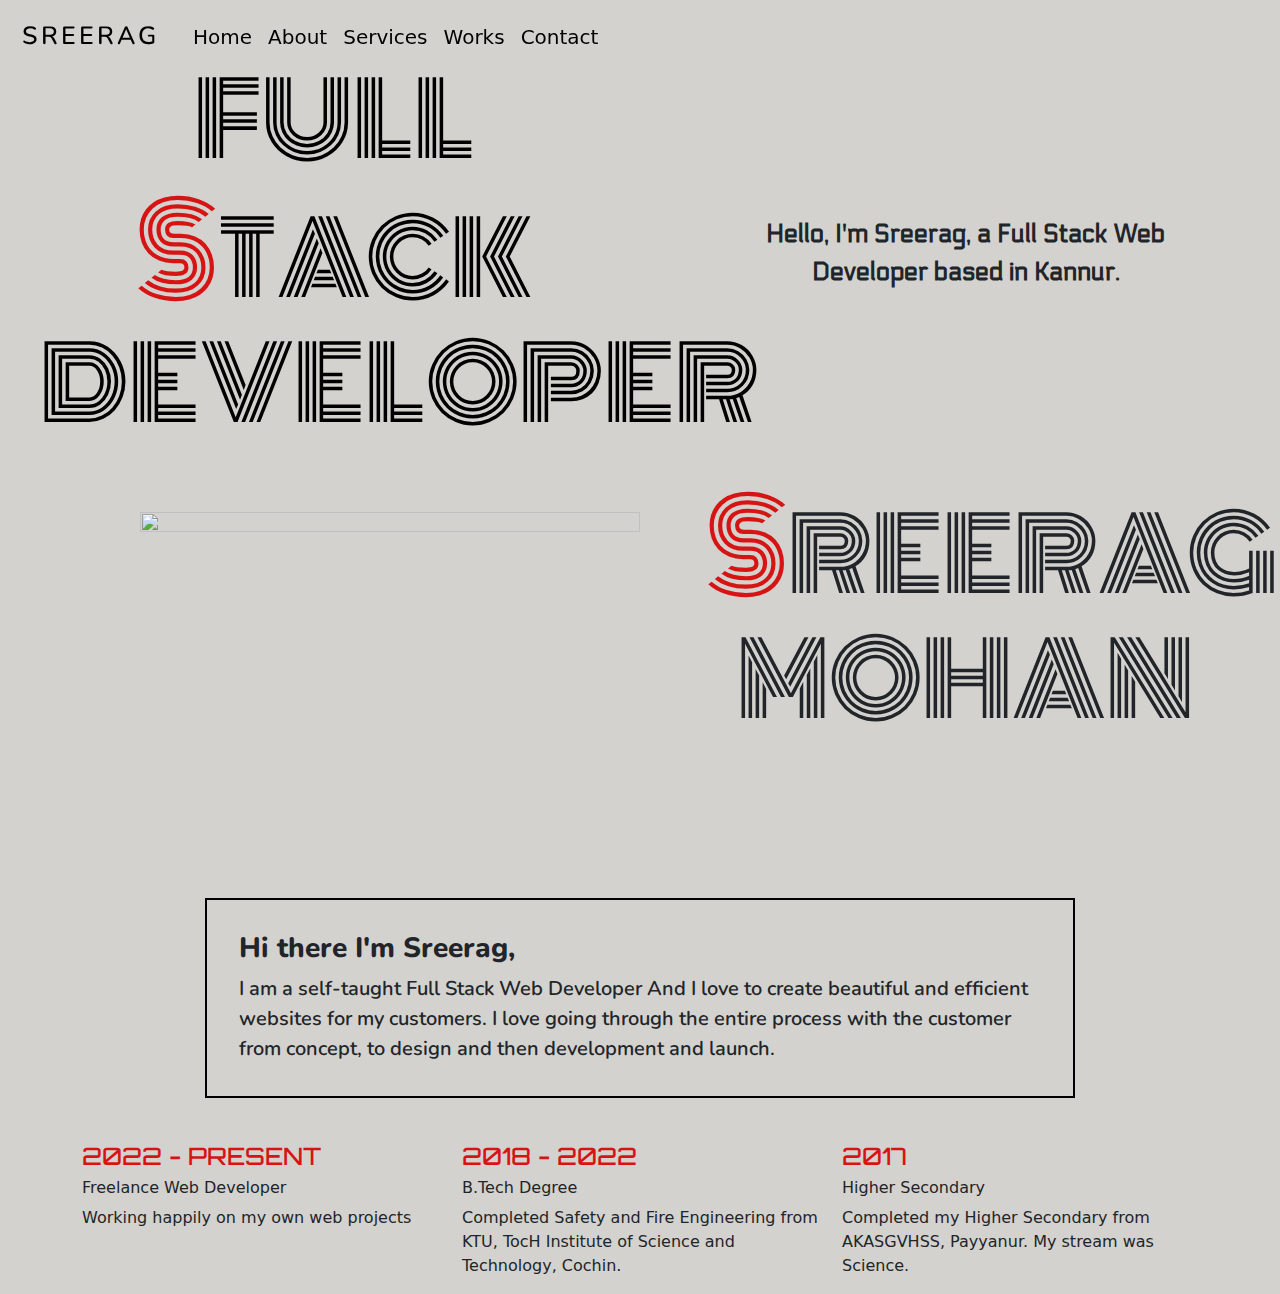
==== profile.html @ 5c84e9ec "About Added" ====
<!doctype html>
<html lang="en">
  <head>
    <meta charset="utf-8">
    <meta name="viewport" content="width=device-width, initial-scale=1">
    <link href="https://cdn.jsdelivr.net/npm/bootstrap@5.3.1/dist/css/bootstrap.min.css" rel="stylesheet">
    <link href="https://getbootstrap.com/docs/5.3/assets/css/docs.css" rel="stylesheet">
    <link rel="stylesheet" href="styles.css">
    <link rel="preconnect" href="https://fonts.googleapis.com">
<link rel="preconnect" href="https://fonts.gstatic.com" crossorigin>
<link href="https://fonts.googleapis.com/css2?family=Electrolize&family=Nunito:ital,wght@0,200;1,300&display=swap" rel="stylesheet">
<link rel="preconnect" href="https://fonts.googleapis.com">
<link rel="preconnect" href="https://fonts.gstatic.com" crossorigin>
<link href="https://fonts.googleapis.com/css2?family=Monoton&family=Nunito:ital,wght@0,200;1,300&display=swap" rel="stylesheet">

<link rel="preconnect" href="https://fonts.googleapis.com">
<link rel="preconnect" href="https://fonts.gstatic.com" crossorigin>
<link href="https://fonts.googleapis.com/css2?family=Nunito:ital,wght@0,200;1,300&family=Orbitron&display=swap" rel="stylesheet">
    
<title>Sreerag</title>
    <script src="https://cdn.jsdelivr.net/npm/bootstrap@5.3.1/dist/js/bootstrap.bundle.min.js"></script>
  </head>
  <body>
    
    <!-- nav -->

    <nav class="navbar navbar-default navbar navbar-expand-lg fixed-top">
      <div class="container-fluid">
        <a class="navbar-brand" href="#">SREERAG</a>
        <button class="navbar-toggler" type="button" data-bs-toggle="collapse" data-bs-target="#navbarNavAltMarkup" aria-controls="navbarNavAltMarkup" aria-expanded="false" aria-label="Toggle navigation">
          <span class="navbar-toggler-icon"></span>
        </button>
        <div class="collapse navbar-collapse" id="navbarNavAltMarkup">
          <div class="navbar-nav">
            <a class="nav-link" aria-current="page" href="#home">Home</a>
            <a class="nav-link" href="#about">About</a>
            <a class="nav-link" href="#">Services</a>
            <a class="nav-link" href="">Works</a>
            <a class="nav-link" href="">Contact</a>
          </div>
        </div>
      </div>
    </nav>

    <!-- end of nav -->

    <!-- Home -->
    <section id="#home" class="container-fluid px-0">
      <div class="row align-items-center content">
       <div class="col-lg-6">
         <div class="text-black text-center d-none d-lg-block"> 
          <h2 class="mainHeading">FULL <span class="sWord">S</span>TACK DEVELOPER</h2>
         </div>
       </div>
        <div class="col-lg-6 text-center order-1 order-md-2">
          <div class="row align-items-center content">
            <div class="col-1"></div>
            <div class=" description col-10">
              Hello, I'm Sreerag, a Full Stack Web Developer based in Kannur.
            </div>
            <div class="col-1"></div>
        </div>
        </div>
       </div>
      </section>

      <section class="container-fluid mt-4 px-0">
        <div class="row align-items-center content">
          <div class="col-md-6 order-2 order-md-1">
            <img class="img-fluid myImage" src="C:\Users\sreer\Code\OnlineProfile\images\myImage.jpeg" width="500" height="200" alt="">
          </div>
          <div class="col-md-6 text-center order-1 order-md-2">
            <div class="row">
              <div class="col-1"></div>
              <div class="col-10 align-items-center">
                <h2 class="secondHeading"><span class="sWord">S</span>REERAG MOHAN</h2>
              </div>
              <div class="col-1"></div>
            </div>
          </div>
        </div>
        <!-- end of Home -->

        <!-- about -->

        <div id="about" class="basic-1">
          <div class="row">
            <div class="col-2"></div>
            <div class="col-8 smallbio"> <h3>Hi there I'm Sreerag,</h3>
              I am a self-taught Full Stack Web Developer And I love to create beautiful and efficient websites for my customers. 
              I love going through the entire process with the customer from concept, to design and then development and launch.
            </div>
            <div class="col-2"></div>
          </div>
          <div class="container mt-4">
            <div class="row">
                  <div class="col-lg-4">
                      <div class="text-container first">
                        <h4 class="time">2022 - PRESENT</h4>
                          <h6>Freelance Web Developer</h6>
                          <p>Working happily on my own web projects</p>
                      </div> <!-- end of text-container -->
                  </div> <!-- end of col -->
                  <div class="col-lg-4">
                      <div class="text-container second">
                          <h4 class="time">2018 - 2022</h4> 
                          <h6>B.Tech Degree</h6>
                          <p>Completed Safety and Fire Engineering from KTU, TocH Institute of Science and Technology, Cochin.</p>
                      </div> <!-- end of text-container -->
                  </div> <!-- end of col -->
                  <div class="col-lg-4">
                   <div class="text-container third">
                    <h4 class="time">2017</h4>
                      <h6>Higher Secondary</h6>
                        <p>Completed my Higher Secondary from AKASGVHSS, Payyanur. My stream was Science.</p>
                   </div> 
                  </div> 
           </div> 
          </div>
        </div>

      <!--end of about-->

      
  

    <script src="js/jquery.min.js"></script>
    <script src="js/jquery.easing.min.js"></script>
    <script src="js/script.js"></script>
  </body>
</html>
---- styles.css ----
body{
    background-color: #D4D2CE;
}

/* navbar */

.navbar-brand{
    color: black;
    size: 10px;
    font-weight: 550;
    font-size: 25px;
    padding: 10px;
    font-family: 'Nunito',sans-serif;
    letter-spacing: 3px;
}

.navbar-brand.scrolled{
    color: brown;
    transition: color 300ms linear;
}

.navbar-brand:hover{
    color: red;
    transition: color 200ms;
}

.nav-link{
    color: black;
    font-size: 20px;
    display: flex;
    justify-content: right;
}

.nav-link{
    color: black;
    font-size: 20px;
    display: flex;
    justify-content: right;
}

.nav-link:hover{
    color: rgb(215, 20, 20);
}

.navbar.scrolled {
    background-color: #ffffff !important;
    transition: background-color 300ms linear;
  }

/* end of navbar */

/* home */

.mainHeading {
    font-size: 100px;
    margin-top: 60px;
    font-family: 'Monoton', cursive;
    margin-left: 40px;
}

.sWord{
    color: rgb(215, 20, 20);
    font-size: 120px;
}

.myImage{
    margin-left: 140px;
    height: auto;
}

.description{
    font-size: 25px;
    margin-top: 55px;
    font-family: 'Electrolize', sans-serif;
    font-weight: 600;
}

.secondHeading{
    font-size: 100px;
    font-family: 'Monoton', cursive; 
}

/* end of home */

/* about */

#about{
    margin-top: 150px;
}

.time{
    color: rgb(215, 20, 20);
    font-family: 'Orbitron', sans-serif;

}

.smallbio{
    font-size: 20px;
    padding: 2rem;
    margin-bottom: 20px;
    border: 2px;
    border-color: black;
    border-style: solid;
    padding: auto;
    font-family: 'Nunito',sans-serif;
    font-weight: 600;
}

h3{
    font-weight: 800;
}


/* end of about */

/* media */

@media (max-width :1120px) {
    .secondHeading{
        font-size: 50px;
    }
    .myImage{
        margin-left: 330px;
    }
}


@media (max-width : 540px){
    .secondHeading{
        font-size: 25px;
    }
    .myImage{
        margin-left: 30px;
    }
    .description{
        margin-top: 80px;
    }
}


@media (max-width :720px) {
    .secondHeading{
        font-size: 50px;
    }
    .myImage{
        margin-left: 330px;
    }

}


@media (max-width :960px) {
    .secondHeading{
        font-size: 50px;
    }
    .myImage{
        margin-left: 330px;
    }
}

@media (max-width : 1200px){
    .secondHeading{
        font-size: 70px;
        margin-right: 0px;
    }
    .mainHeading{
        font-size: 70px;
    }
    .myImage{
        margin-left: 0px;
    }
}

/* end of media */
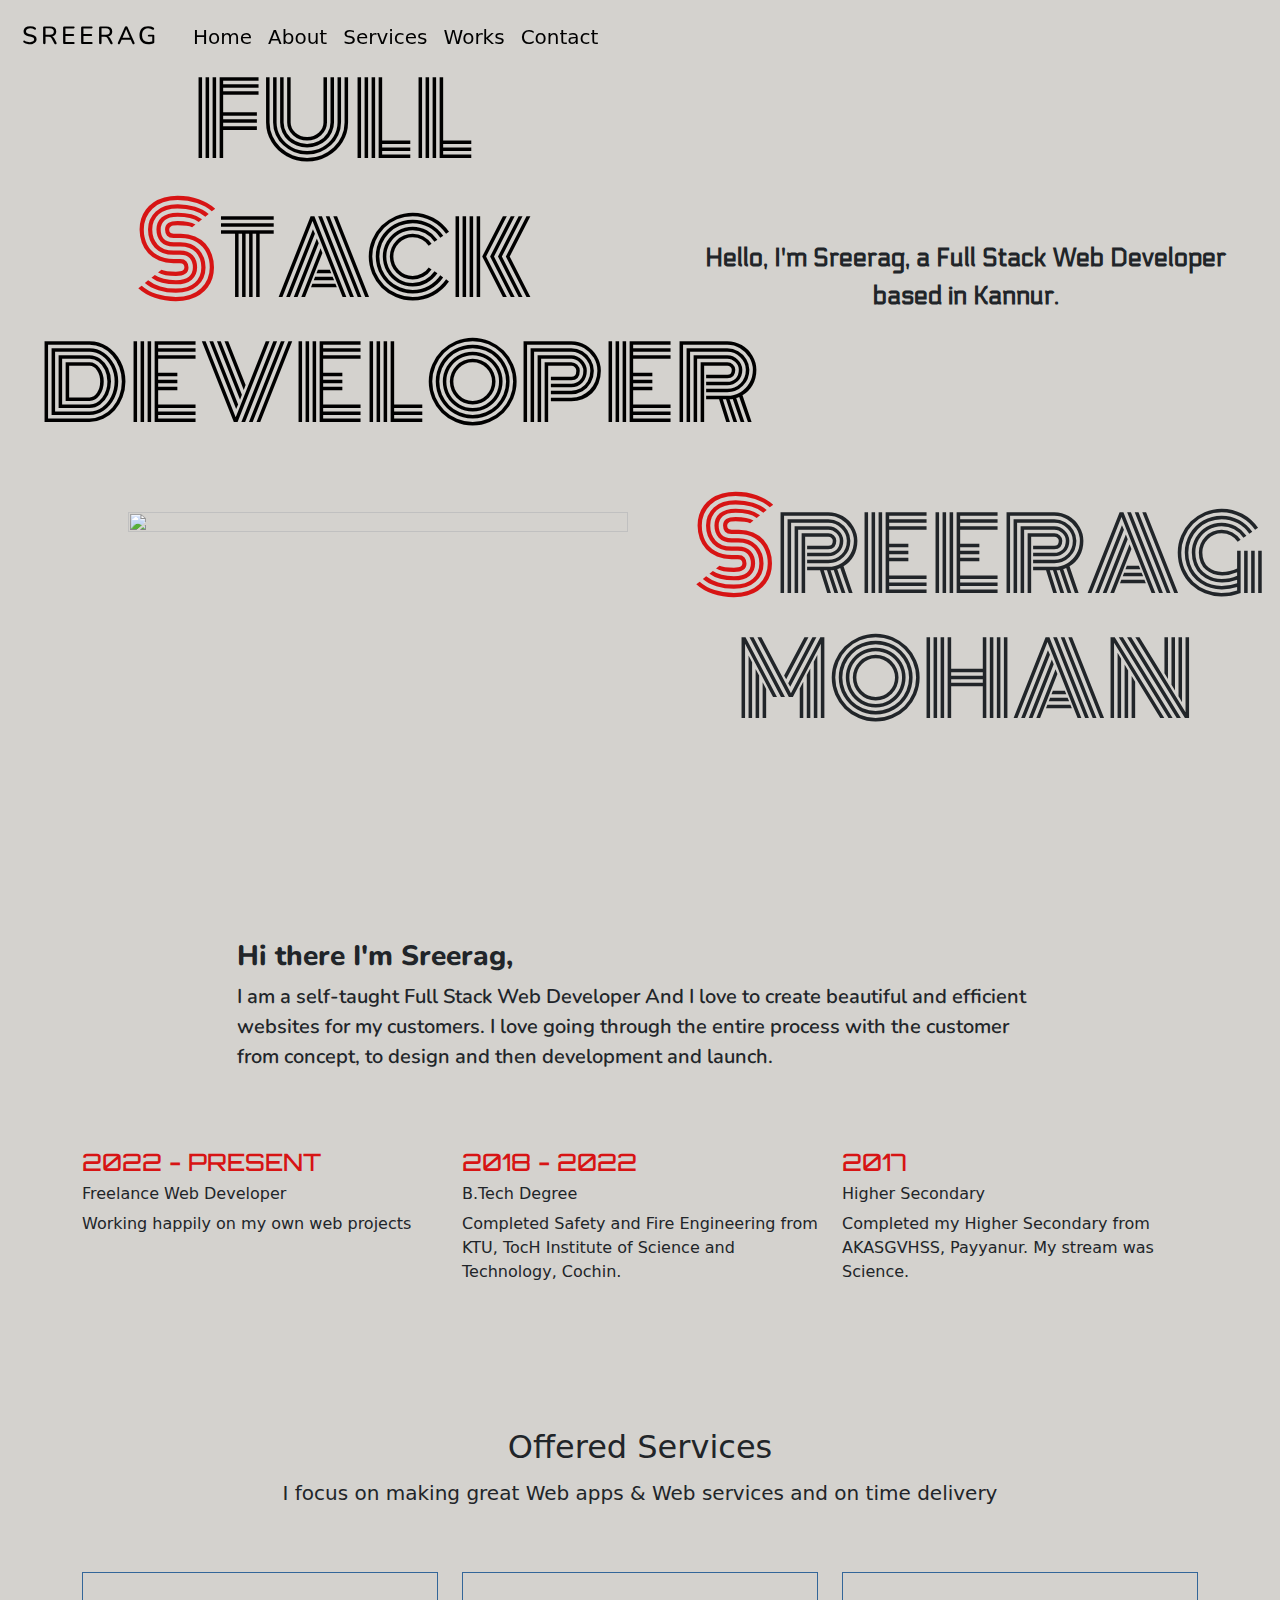
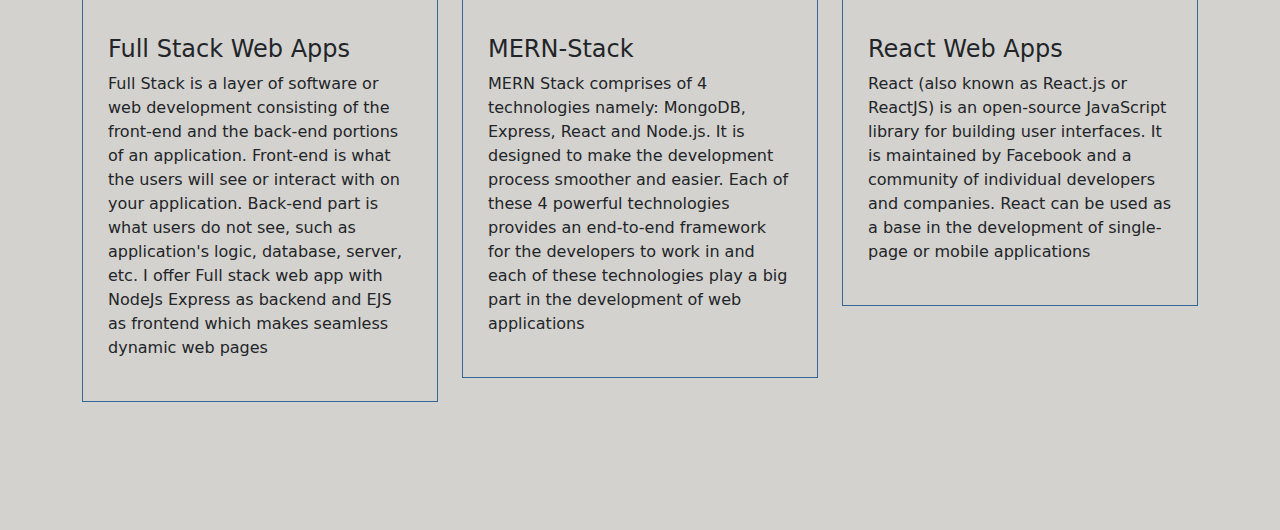
==== commit f3361fd0: "Services Added" ====
--- a/profile.html
+++ b/profile.html
@@ -20,7 +20,7 @@
 <title>Sreerag</title>
     <script src="https://cdn.jsdelivr.net/npm/bootstrap@5.3.1/dist/js/bootstrap.bundle.min.js"></script>
   </head>
-  <body>
+  <body mr-0>
     
     <!-- nav -->
 
@@ -34,7 +34,7 @@
           <div class="navbar-nav">
             <a class="nav-link" aria-current="page" href="#home">Home</a>
             <a class="nav-link" href="#about">About</a>
-            <a class="nav-link" href="#">Services</a>
+            <a class="nav-link" href="#services">Services</a>
             <a class="nav-link" href="">Works</a>
             <a class="nav-link" href="">Contact</a>
           </div>
@@ -45,7 +45,7 @@
     <!-- end of nav -->
 
     <!-- Home -->
-    <section id="#home" class="container-fluid px-0">
+    <section id="home" class="container-fluid px-0">
       <div class="row align-items-center content">
        <div class="col-lg-6">
          <div class="text-black text-center d-none d-lg-block"> 
@@ -55,7 +55,8 @@
         <div class="col-lg-6 text-center order-1 order-md-2">
           <div class="row align-items-center content">
             <div class="col-1"></div>
-            <div class=" description col-10">
+            <div class=" description col-10 px-0">
+              <h4 class="md-d-none arrow"><img src="C:\Users\sreer\Code\OnlineProfile\images\rightarrow.png" width="60px" alt=""></h4>
               Hello, I'm Sreerag, a Full Stack Web Developer based in Kannur.
             </div>
             <div class="col-1"></div>
@@ -66,16 +67,16 @@
 
       <section class="container-fluid mt-4 px-0">
         <div class="row align-items-center content">
-          <div class="col-md-6 order-2 order-md-1">
+          <div class="col-md-6 order-2 order-md-1 px-0">
             <img class="img-fluid myImage" src="C:\Users\sreer\Code\OnlineProfile\images\myImage.jpeg" width="500" height="200" alt="">
           </div>
           <div class="col-md-6 text-center order-1 order-md-2">
             <div class="row">
-              <div class="col-1"></div>
-              <div class="col-10 align-items-center">
+              <div class="col-1 px-0"></div>
+              <div class="col-10 align-items-center px-0">
                 <h2 class="secondHeading"><span class="sWord">S</span>REERAG MOHAN</h2>
               </div>
-              <div class="col-1"></div>
+              <div class="col-1 px-0"></div>
             </div>
           </div>
         </div>
@@ -83,10 +84,10 @@
 
         <!-- about -->
 
-        <div id="about" class="basic-1">
+        <div id="about" class="basic-1 px-0">
           <div class="row">
             <div class="col-2"></div>
-            <div class="col-8 smallbio"> <h3>Hi there I'm Sreerag,</h3>
+            <div class="col-8 smallbio"><h3>Hi there I'm Sreerag,</h3>
               I am a self-taught Full Stack Web Developer And I love to create beautiful and efficient websites for my customers. 
               I love going through the entire process with the customer from concept, to design and then development and launch.
             </div>
@@ -121,8 +122,57 @@
 
       <!--end of about-->
 
-      
-  
+      <!--Services-->
+
+      <div id="services" class="basic-2 px-0">
+        <div class="container">
+            <div class="row">
+                <div class="col-lg-12">
+                    <h2 class="h2-heading"> Offered Services</h2>
+                    <p class="p-heading">I focus on making great Web apps & Web services and on time delivery</p>
+                </div>
+            </div>
+            <div class="row">
+              <div class="col-4">
+                <div class="box">
+                  <h4> <img src="C:\Users\sreer\Code\OnlineProfile\images\diamond.png" width="60px" alt=""></h4>
+                  <h4>Full Stack Web Apps</h4>
+                  <p>
+                  Full Stack is a layer of software or web development consisting of the front-end and the back-end portions of an application. 
+                  Front-end is what the users will see or interact with on your application. Back-end part is what users do not see, 
+                  such as application's logic, database, server, etc. 
+                  I offer Full stack web app with NodeJs Express as backend and EJS as frontend which makes seamless dynamic web pages
+                  </p>
+                </div>
+              </div>
+              <div class="col-4">
+                <div class="box">
+                  <h4><img src="C:\Users\sreer\Code\OnlineProfile\images\mernstack.png" width="60px" alt=""></h4>
+                  <h4>MERN-Stack</h4>
+                  <p>
+                  MERN Stack comprises of 4 technologies namely: MongoDB, Express, React and Node.js. 
+                  It is designed to make the development process smoother and easier. 
+                  Each of these 4 powerful technologies provides an end-to-end 
+                  framework for the developers to work in and each of these technologies play a big part in the development of web applications
+                  </p>
+                </div>
+              </div>
+              <div class="col-4">
+                <div class="box">
+                  <h4><img src="C:\Users\sreer\Code\OnlineProfile\images\monitor.png" width="60px" alt=""></h4>
+                  <h4>React Web Apps</h4>
+                  <p>
+                    React (also known as React.js or ReactJS) is an open-source JavaScript library for building user interfaces. 
+                    It is maintained by Facebook and a community of individual developers and companies. 
+                    React can be used as a base in the development of single-page or mobile applications
+                  </p>
+                </div>
+              </div>
+            </div>
+        </div>
+      </div>
+            
+      <!--end of Services-->      
 
     <script src="js/jquery.min.js"></script>
     <script src="js/jquery.easing.min.js"></script>
--- a/styles.css
+++ b/styles.css
@@ -1,7 +1,9 @@
-body{
+
+html,body{
+    overflow-x: hidden;
+    overflow-y: auto;
     background-color: #D4D2CE;
-}
-
+  }
 /* navbar */
 
 .navbar-brand{
@@ -80,12 +82,19 @@
     font-family: 'Monoton', cursive; 
 }
 
+.arrow{
+
+    margin-right: 500px;
+    margin-bottom: 20px;
+
+}
+
 /* end of home */
 
 /* about */
 
 #about{
-    margin-top: 150px;
+    margin-top: 10rem;
 }
 
 .time{
@@ -98,20 +107,46 @@
     font-size: 20px;
     padding: 2rem;
     margin-bottom: 20px;
-    border: 2px;
-    border-color: black;
-    border-style: solid;
     padding: auto;
     font-family: 'Nunito',sans-serif;
     font-weight: 600;
 }
 
-h3{
+.basic-1 h3{
     font-weight: 800;
 }
 
-
 /* end of about */
+
+/* Services */
+
+.basic-2{
+    margin-bottom: 8rem;
+}
+
+#services{
+    margin-top: 8rem;
+}
+
+.basic-2 .h2-heading {
+	margin-bottom: 0.75rem;
+	text-align: center;
+}
+
+.basic-2 .p-heading {
+	margin-bottom: 4rem;
+	text-align: center;
+    font-size: 1.25rem;
+}
+
+.box {
+    border-style:solid;
+    border-color:#336699;
+    border-width:1px;
+    padding: 25px;
+  }
+
+/* end of Services */
 
 /* media */
 
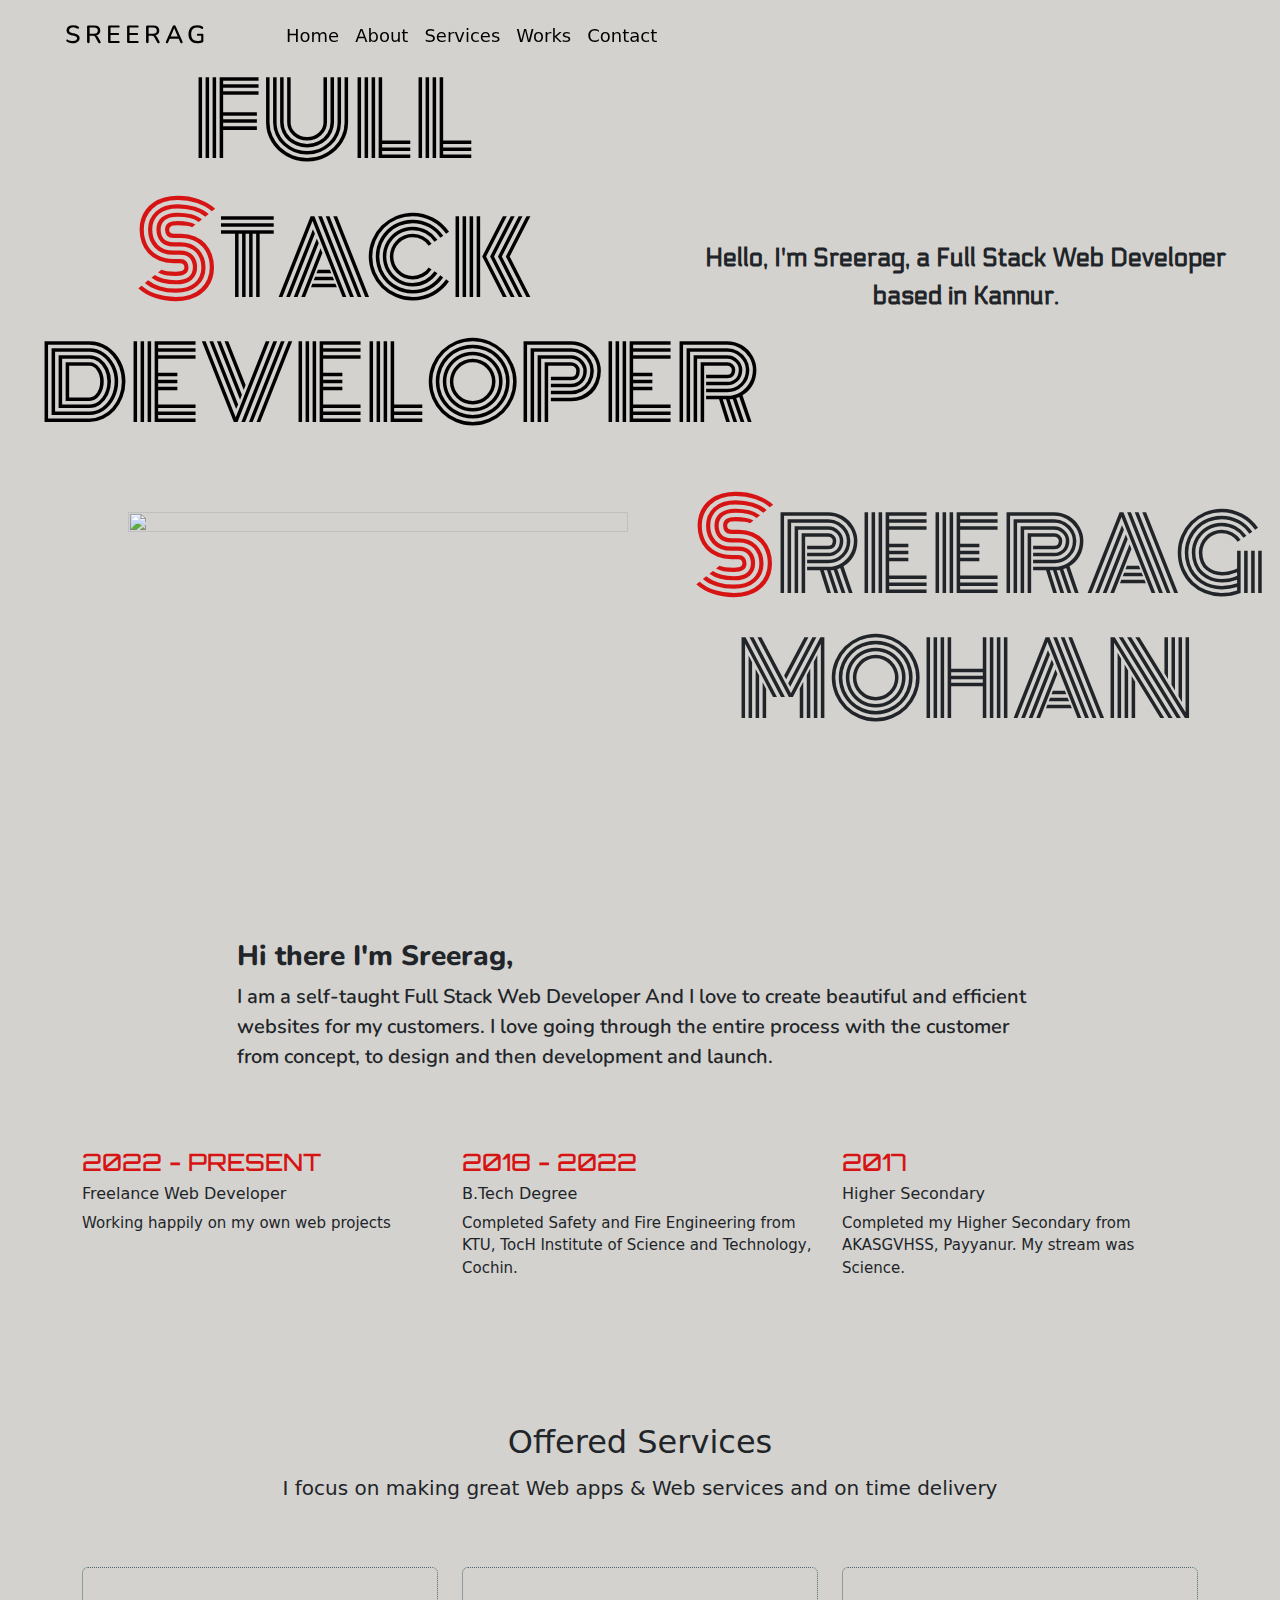
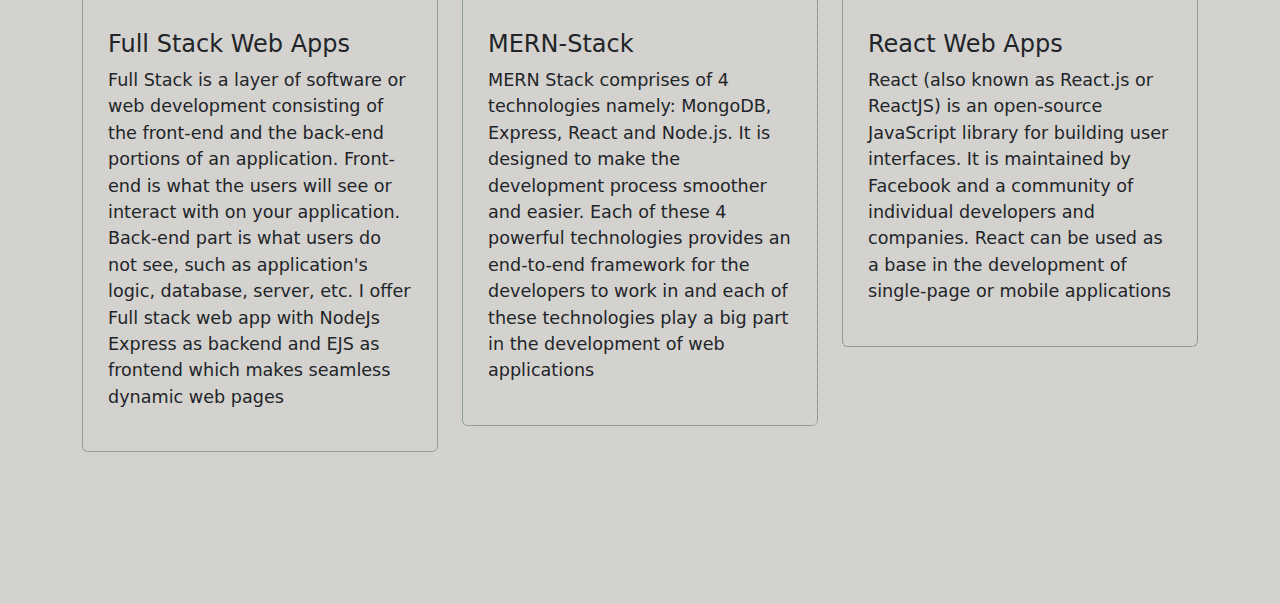
==== commit 93950453: "Navbar & Media Query Updated" ====
--- a/profile.html
+++ b/profile.html
@@ -20,24 +20,34 @@
 <title>Sreerag</title>
     <script src="https://cdn.jsdelivr.net/npm/bootstrap@5.3.1/dist/js/bootstrap.bundle.min.js"></script>
   </head>
-  <body mr-0>
+  <body>
     
     <!-- nav -->
 
-    <nav class="navbar navbar-default navbar navbar-expand-lg fixed-top">
+    <nav class="navbar navbar-default navbar-expand-lg fixed-top">
       <div class="container-fluid">
         <a class="navbar-brand" href="#">SREERAG</a>
-        <button class="navbar-toggler" type="button" data-bs-toggle="collapse" data-bs-target="#navbarNavAltMarkup" aria-controls="navbarNavAltMarkup" aria-expanded="false" aria-label="Toggle navigation">
+        <button class="navbar-toggler" type="button" data-bs-toggle="collapse" data-bs-target="#navbarNav" aria-controls="navbarNav" aria-expanded="false" aria-label="Toggle navigation">
           <span class="navbar-toggler-icon"></span>
         </button>
-        <div class="collapse navbar-collapse" id="navbarNavAltMarkup">
-          <div class="navbar-nav">
-            <a class="nav-link" aria-current="page" href="#home">Home</a>
-            <a class="nav-link" href="#about">About</a>
-            <a class="nav-link" href="#services">Services</a>
-            <a class="nav-link" href="">Works</a>
-            <a class="nav-link" href="">Contact</a>
-          </div>
+        <div class="collapse navbar-collapse" id="navbarNav">
+          <ul class="navbar-nav">
+            <li class="nav-item">
+              <a class="nav-link" aria-current="page" href="#home">Home</a>
+            </li>
+            <li class="nav-item">
+              <a class="nav-link" href="#about">About</a>
+            </li>
+            <li class="nav-item">
+              <a class="nav-link" href="#services">Services</a>
+            </li>
+            <li class="nav-item">
+              <a class="nav-link " href="">Works</a>
+            </li>
+            <li class="nav-item">
+              <a class="nav-link " href="">Contact</a>
+            </li>
+          </ul>
         </div>
       </div>
     </nav>
@@ -68,13 +78,13 @@
       <section class="container-fluid mt-4 px-0">
         <div class="row align-items-center content">
           <div class="col-md-6 order-2 order-md-1 px-0">
-            <img class="img-fluid myImage" src="C:\Users\sreer\Code\OnlineProfile\images\myImage.jpeg" width="500" height="200" alt="">
+            <img class="img-fluid myImage" src="C:\Users\sreer\Code\OnlineProfile\images\myImage.jpeg" width="500px" height="200" alt="">
           </div>
           <div class="col-md-6 text-center order-1 order-md-2">
             <div class="row">
               <div class="col-1 px-0"></div>
-              <div class="col-10 align-items-center px-0">
-                <h2 class="secondHeading"><span class="sWord">S</span>REERAG MOHAN</h2>
+              <div class="secondHeading col-10 align-items-center px-0">
+                <h2 class="sreeragmohan"><span class="sWord">S</span>REERAG MOHAN</h2>
               </div>
               <div class="col-1 px-0"></div>
             </div>
@@ -84,7 +94,7 @@
 
         <!-- about -->
 
-        <div id="about" class="basic-1 px-0">
+        <div id="about" class="basic-1">
           <div class="row">
             <div class="col-2"></div>
             <div class="col-8 smallbio"><h3>Hi there I'm Sreerag,</h3>
@@ -99,21 +109,21 @@
                       <div class="text-container first">
                         <h4 class="time">2022 - PRESENT</h4>
                           <h6>Freelance Web Developer</h6>
-                          <p>Working happily on my own web projects</p>
+                          <p class="education">Working happily on my own web projects</p>
                       </div> <!-- end of text-container -->
                   </div> <!-- end of col -->
                   <div class="col-lg-4">
                       <div class="text-container second">
                           <h4 class="time">2018 - 2022</h4> 
                           <h6>B.Tech Degree</h6>
-                          <p>Completed Safety and Fire Engineering from KTU, TocH Institute of Science and Technology, Cochin.</p>
+                          <p class="education">Completed Safety and Fire Engineering from KTU, TocH Institute of Science and Technology, Cochin.</p>
                       </div> <!-- end of text-container -->
                   </div> <!-- end of col -->
                   <div class="col-lg-4">
                    <div class="text-container third">
                     <h4 class="time">2017</h4>
                       <h6>Higher Secondary</h6>
-                        <p>Completed my Higher Secondary from AKASGVHSS, Payyanur. My stream was Science.</p>
+                        <p class="education">Completed my Higher Secondary from AKASGVHSS, Payyanur. My stream was Science.</p>
                    </div> 
                   </div> 
            </div> 
@@ -128,12 +138,12 @@
         <div class="container">
             <div class="row">
                 <div class="col-lg-12">
-                    <h2 class="h2-heading"> Offered Services</h2>
+                    <h2 class="h2-heading">Offered Services</h2>
                     <p class="p-heading">I focus on making great Web apps & Web services and on time delivery</p>
                 </div>
             </div>
             <div class="row">
-              <div class="col-4">
+              <div class="col-lg-4">
                 <div class="box">
                   <h4> <img src="C:\Users\sreer\Code\OnlineProfile\images\diamond.png" width="60px" alt=""></h4>
                   <h4>Full Stack Web Apps</h4>
@@ -145,7 +155,7 @@
                   </p>
                 </div>
               </div>
-              <div class="col-4">
+              <div class="col-lg-4">
                 <div class="box">
                   <h4><img src="C:\Users\sreer\Code\OnlineProfile\images\mernstack.png" width="60px" alt=""></h4>
                   <h4>MERN-Stack</h4>
@@ -157,7 +167,7 @@
                   </p>
                 </div>
               </div>
-              <div class="col-4">
+              <div class="col-lg-4">
                 <div class="box">
                   <h4><img src="C:\Users\sreer\Code\OnlineProfile\images\monitor.png" width="60px" alt=""></h4>
                   <h4>React Web Apps</h4>
@@ -174,6 +184,33 @@
             
       <!--end of Services-->      
 
+      <!-- Why work with me -->
+
+      <section class="container-fluid split">
+        <div class="row">
+          <div class="col-lg-6">
+            <div class="whyme">
+              <img class="coding" src="C:\Users\sreer\Code\OnlineProfile\images\devimage.jpg" width="790px" height="auto" alt="">
+            </div>
+          </div>
+          <div class="col-lg-6">
+            <div class="difficons">
+              <img src="C:\Users\sreer\Code\OnlineProfile\images\html5.png" width="60px" alt="">
+              <img src="C:\Users\sreer\Code\OnlineProfile\images\css3.png" width="60px" alt="">
+              <img src="C:\Users\sreer\Code\OnlineProfile\images\js.png" width="60px" alt="">
+              <img src="C:\Users\sreer\Code\OnlineProfile\images\bootstrap.png" width="60px" alt="">
+              <img src="C:\Users\sreer\Code\OnlineProfile\images\react.png" width="60px" alt="">
+              <img src="C:\Users\sreer\Code\OnlineProfile\images\nodejs.png" width="60px" alt="">
+            </div>
+          </div>
+        </div>
+      </section>
+
+
+
+      <!-- end of Why work with me -->
+
+
     <script src="js/jquery.min.js"></script>
     <script src="js/jquery.easing.min.js"></script>
     <script src="js/script.js"></script>
--- a/styles.css
+++ b/styles.css
@@ -2,56 +2,62 @@
 html,body{
     overflow-x: hidden;
     overflow-y: auto;
+    overflow: auto;
     background-color: #D4D2CE;
   }
-/* navbar */
-
-.navbar-brand{
+
+
+/* Navbar */
+
+.nav-link{
     color: black;
-    size: 10px;
-    font-weight: 550;
+    font-size: 18px;
+    display: flex;
+    justify-content:end;
+}
+
+.nav-link:hover{
+    color: rgb(215, 20, 20);
+}
+
+.navbar {
+    position: fixed;
+    top: 0;
+    left: 0;
+    width: 100%;
+    height: 70px;
+    text-align: center;
+    -webkit-transition: all 0.4s ease;
+    transition: all 0.4s ease;
+  }
+  .navbar.color-change {
+    background-color: #f5f2ed;
+    height: 50px;
+  }
+
+
+  .navbar .navbar-brand {
     font-size: 25px;
+    width: 250px;
+    line-height: 6px;
+    color: black;
+    font-weight: 600;
     padding: 10px;
     font-family: 'Nunito',sans-serif;
-    letter-spacing: 3px;
-}
-
-.navbar-brand.scrolled{
-    color: brown;
-    transition: color 300ms linear;
-}
-
-.navbar-brand:hover{
+    letter-spacing: 4px;
+  }
+
+  .navbar-brand:hover{
     color: red;
     transition: color 200ms;
-}
-
-.nav-link{
-    color: black;
-    font-size: 20px;
-    display: flex;
-    justify-content: right;
-}
-
-.nav-link{
-    color: black;
-    font-size: 20px;
-    display: flex;
-    justify-content: right;
-}
-
-.nav-link:hover{
-    color: rgb(215, 20, 20);
-}
-
-.navbar.scrolled {
-    background-color: #ffffff !important;
-    transition: background-color 300ms linear;
-  }
-
-/* end of navbar */
-
-/* home */
+  }
+
+
+/* end of Navbar */
+
+
+
+/* Home */
 
 .mainHeading {
     font-size: 100px;
@@ -77,7 +83,7 @@
     font-weight: 600;
 }
 
-.secondHeading{
+.sreeragmohan{
     font-size: 100px;
     font-family: 'Monoton', cursive; 
 }
@@ -89,9 +95,11 @@
 
 }
 
-/* end of home */
-
-/* about */
+/* end of Home */
+
+
+
+/* About */
 
 #about{
     margin-top: 10rem;
@@ -102,6 +110,10 @@
     font-family: 'Orbitron', sans-serif;
 
 }
+ .education{
+    font-size: 15px;
+    font-weight: 400;
+ }
 
 .smallbio{
     font-size: 20px;
@@ -116,7 +128,8 @@
     font-weight: 800;
 }
 
-/* end of about */
+/* end of About */
+
 
 /* Services */
 
@@ -140,70 +153,130 @@
 }
 
 .box {
-    border-style:solid;
-    border-color:#336699;
+    border-style:dotted;
+    border-color:#4b6671;
     border-width:1px;
+    border-radius: 6px;
     padding: 25px;
   }
 
+.box p{
+    font-size: 1.1em;
+}
+
 /* end of Services */
 
-/* media */
-
-@media (max-width :1120px) {
-    .secondHeading{
+
+/* Why with me */
+
+.whyme .coding{
+    display: block;
+    margin: 0 auto;
+}
+
+
+
+
+/* end of Why with me */
+
+
+
+
+/* media query */
+
+@media (max-width : 540px){
+
+    .sreeragmohan{
         font-size: 50px;
-    }
-    .myImage{
-        margin-left: 330px;
-    }
-}
-
-
-@media (max-width : 540px){
-    .secondHeading{
-        font-size: 25px;
-    }
-    .myImage{
-        margin-left: 30px;
+        margin: 20px;
+    }
+
+    .myImage{
+        margin: 0px;
+        padding: 0px;
     }
     .description{
         margin-top: 80px;
     }
-}
-
+
+    .box{
+        margin-bottom: 3rem;
+    }
+
+    .whyme .coding {
+		display: inline;
+        margin: 0 auto;
+
+}
+}
 
 @media (max-width :720px) {
-    .secondHeading{
+
+    .sreeragmohan{
+        font-size: 30px;
+        margin: 20px;
+    }
+
+    .myImage{
+        margin-left: 330px;
+    }
+
+    .box{
+        margin-bottom: 3rem;
+    }
+
+    .whyme .coding {
+		height: 100%;
+		width: 80%;
+        object-fit: contain;
+       margin: 50px;
+	}
+
+}
+
+@media (max-width :960px) {
+
+    .sreeragmohan{
         font-size: 50px;
-    }
+        margin-right: 20px;
+    }
+
     .myImage{
         margin-left: 330px;
     }
 
-}
-
-
-@media (max-width :960px) {
-    .secondHeading{
-        font-size: 50px;
-    }
-    .myImage{
-        margin-left: 330px;
-    }
+    .box{
+        margin-bottom: 3rem;
+    }
+
+    .whyme .coding {
+		height: 100%;
+		width: 80%;
+        object-fit: contain;
+		
+	}
+
 }
 
 @media (max-width : 1200px){
-    .secondHeading{
-        font-size: 70px;
-        margin-right: 0px;
-    }
+
+    .sreeragmohan{
+        font-size: 60px;
+        margin-right: 20px;
+    }
+
     .mainHeading{
         font-size: 70px;
     }
     .myImage{
-        margin-left: 0px;
-    }
+        display: block;
+        margin: 0 auto;
+    }
+
+    .box{
+        margin-bottom: 3rem;
+    }
+
 }
 
 /* end of media */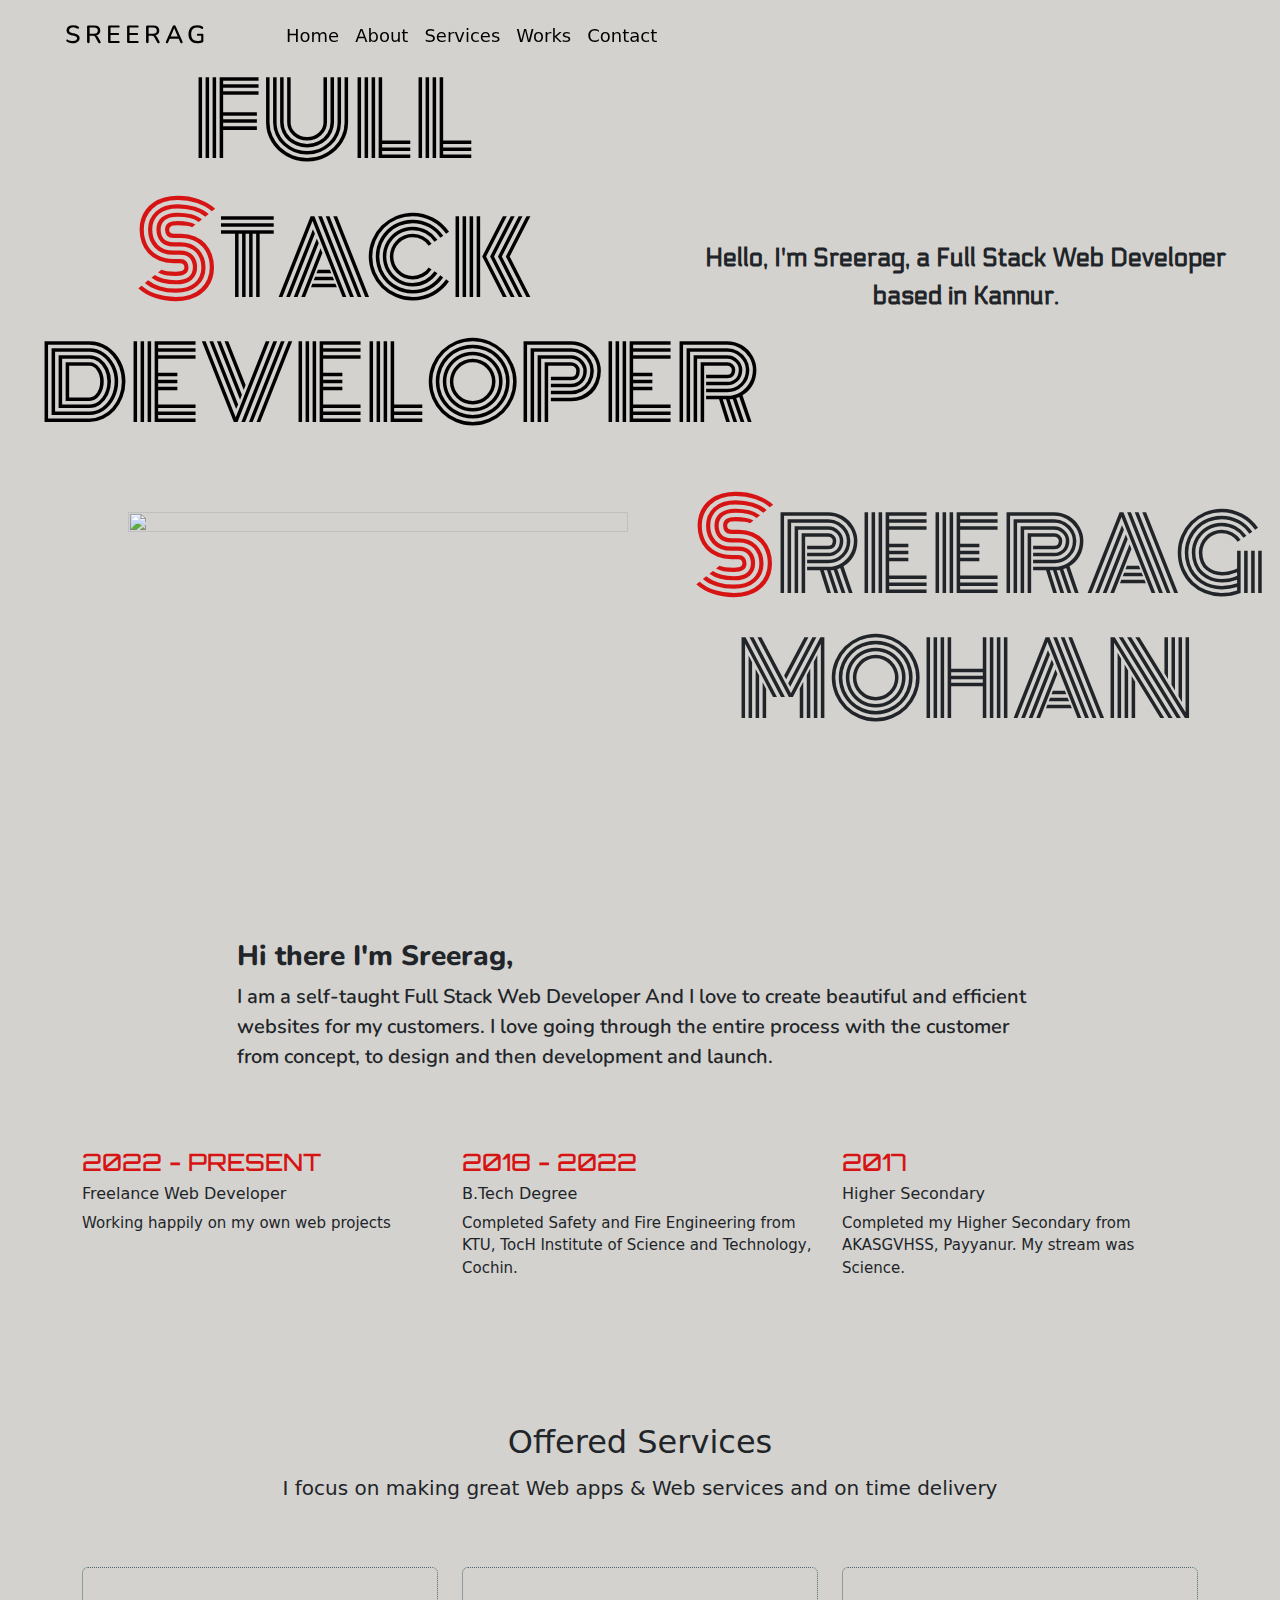
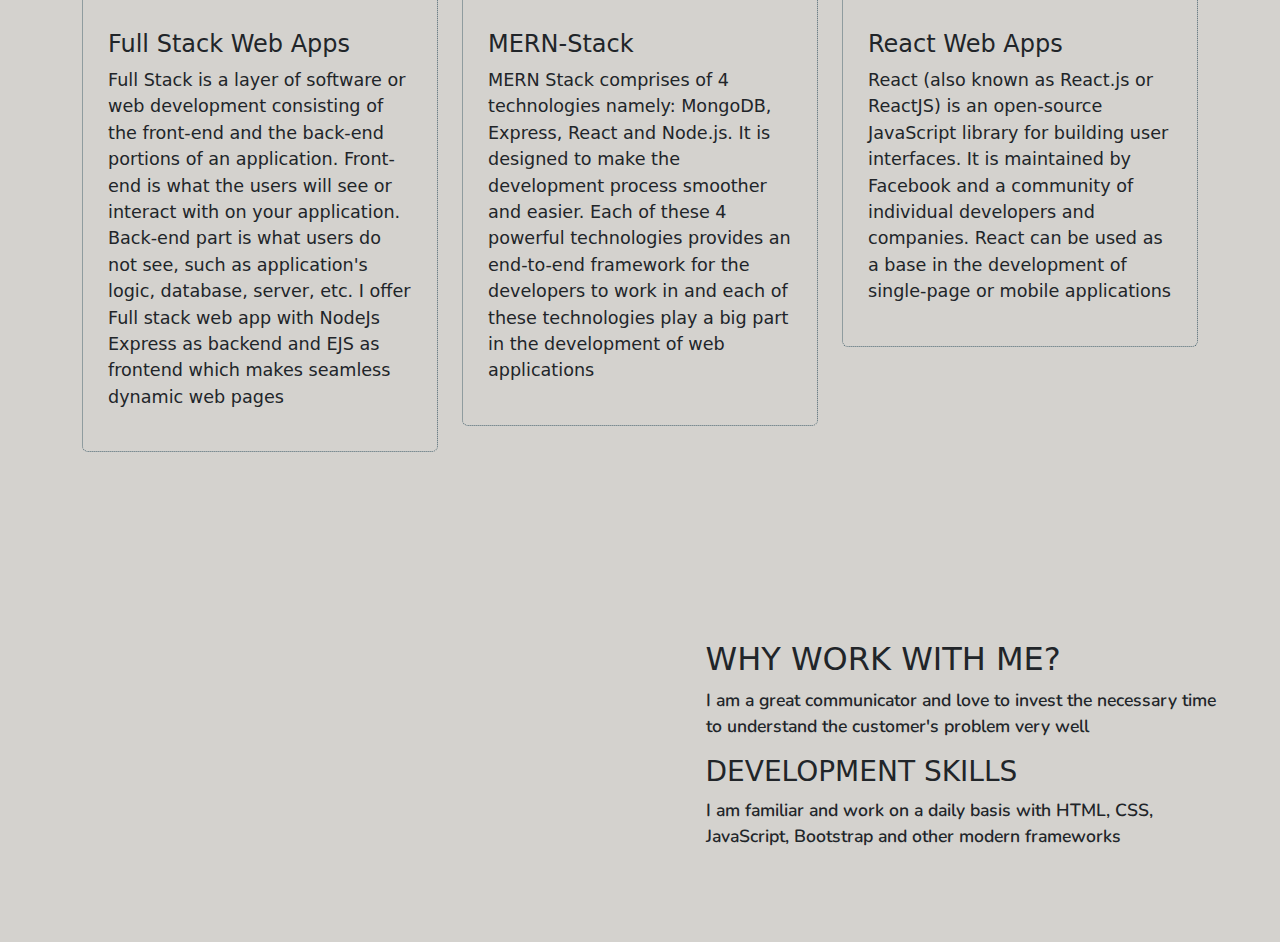
==== commit f93373f0: "Added to Services" ====
--- a/profile.html
+++ b/profile.html
@@ -186,21 +186,31 @@
 
       <!-- Why work with me -->
 
-      <section class="container-fluid split">
-        <div class="row">
+      <section class="container-fluid split1">
+        <div class="row mb-4">
           <div class="col-lg-6">
             <div class="whyme">
-              <img class="coding" src="C:\Users\sreer\Code\OnlineProfile\images\devimage.jpg" width="790px" height="auto" alt="">
-            </div>
-          </div>
-          <div class="col-lg-6">
-            <div class="difficons">
-              <img src="C:\Users\sreer\Code\OnlineProfile\images\html5.png" width="60px" alt="">
-              <img src="C:\Users\sreer\Code\OnlineProfile\images\css3.png" width="60px" alt="">
-              <img src="C:\Users\sreer\Code\OnlineProfile\images\js.png" width="60px" alt="">
-              <img src="C:\Users\sreer\Code\OnlineProfile\images\bootstrap.png" width="60px" alt="">
-              <img src="C:\Users\sreer\Code\OnlineProfile\images\react.png" width="60px" alt="">
-              <img src="C:\Users\sreer\Code\OnlineProfile\images\nodejs.png" width="60px" alt="">
+              <img class="coding" src="C:\Users\sreer\Code\OnlineProfile\images\devimage.jpg" width="600px" height="auto" alt="">
+            </div>
+          </div>
+          <div class="col-lg-6 split2">
+            <div class="row">
+            <div class="col-lg-1"></div>
+            <div class="col-lg-10">
+            <h2>WHY WORK WITH ME?</h2>
+            <p>I am a great communicator and love to invest the necessary time to understand the customer's problem very well</p>
+            <h3>DEVELOPMENT SKILLS</h3>
+            <p>I am familiar and work on a daily basis with HTML, CSS, JavaScript, Bootstrap and other modern frameworks</p>
+            <div class="difficons mt-4">
+              <img src="C:\Users\sreer\Code\OnlineProfile\images\html5.png" width="50px" alt="">
+              <img src="C:\Users\sreer\Code\OnlineProfile\images\css3.png" width="50px" alt="">
+              <img src="C:\Users\sreer\Code\OnlineProfile\images\js.png" width="50px" alt="">
+              <img src="C:\Users\sreer\Code\OnlineProfile\images\bootstrap.png" width="50px" alt="">
+              <img src="C:\Users\sreer\Code\OnlineProfile\images\react.png" width="50px" alt="">
+              <img src="C:\Users\sreer\Code\OnlineProfile\images\nodejs.png" width="50px" alt="">
+            </div>
+            </div>
+            <div class="col-lg-1"></div>
             </div>
           </div>
         </div>
--- a/styles.css
+++ b/styles.css
@@ -2,7 +2,6 @@
 html,body{
     overflow-x: hidden;
     overflow-y: auto;
-    overflow: auto;
     background-color: #D4D2CE;
   }
 
@@ -174,7 +173,19 @@
     margin: 0 auto;
 }
 
-
+.split2{
+    margin-top: 60px;
+    margin-bottom: 20px;
+    padding-right: 10px;
+    align-items: center;
+    justify-content: center;
+}
+
+.split2 p{
+    font-family: 'Nunito', sans-serif;
+    font-weight: 600;
+    font-size: 1.1rem;
+}
 
 
 /* end of Why with me */
@@ -206,6 +217,7 @@
     .whyme .coding {
 		display: inline;
         margin: 0 auto;
+        width: 50%;
 
 }
 }
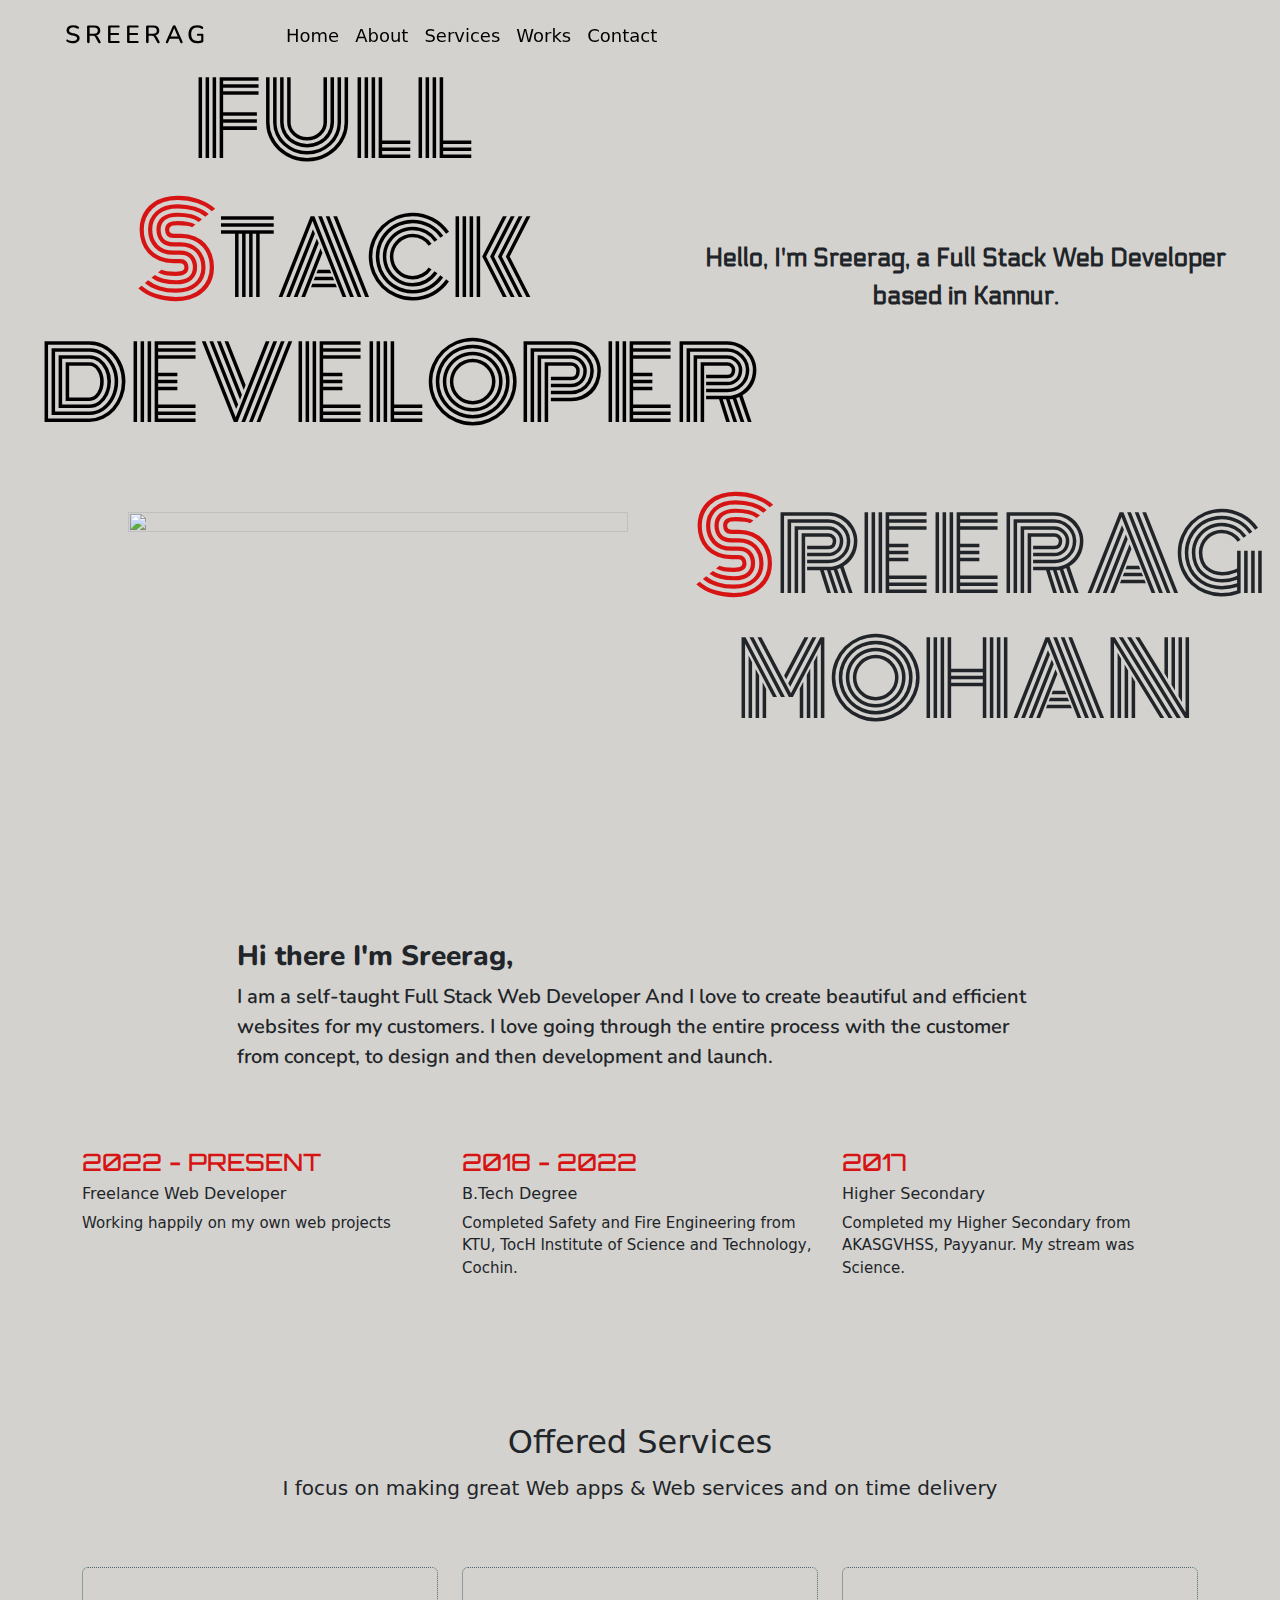
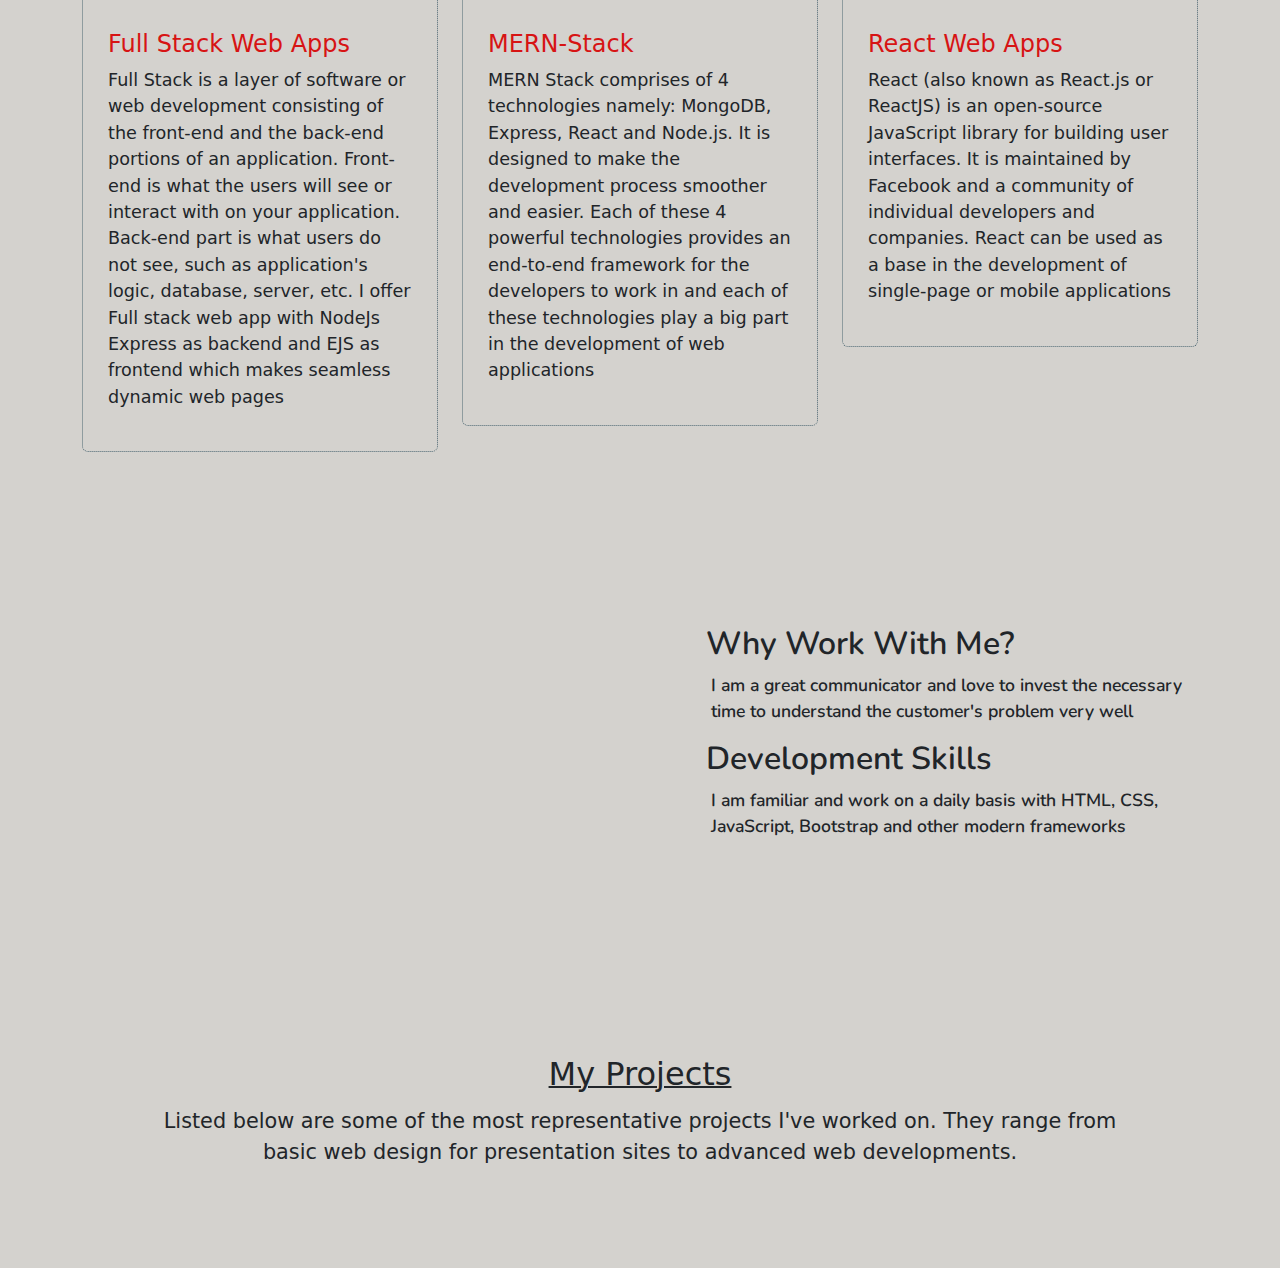
==== commit d47f99a3: "My Projects" ====
--- a/profile.html
+++ b/profile.html
@@ -197,9 +197,9 @@
             <div class="row">
             <div class="col-lg-1"></div>
             <div class="col-lg-10">
-            <h2>WHY WORK WITH ME?</h2>
+            <h2>Why Work With Me?</h2>
             <p>I am a great communicator and love to invest the necessary time to understand the customer's problem very well</p>
-            <h3>DEVELOPMENT SKILLS</h3>
+            <h2>Development Skills</h2>
             <p>I am familiar and work on a daily basis with HTML, CSS, JavaScript, Bootstrap and other modern frameworks</p>
             <div class="difficons mt-4">
               <img src="C:\Users\sreer\Code\OnlineProfile\images\html5.png" width="50px" alt="">
@@ -217,8 +217,26 @@
       </section>
 
 
-
       <!-- end of Why work with me -->
+
+      <!-- My Projects-->
+
+      <div id="projects" class="basic-3 px-0">
+        <div class="container">
+            <div class="row">
+                <div class="col-lg-12">
+                    <h2 class="h2-heading">My Projects</h2>
+                    <p class="p-heading">Listed below are some of the most representative projects I've worked on. They range from basic web design for presentation sites to advanced web developments.</p>
+                </div>
+            </div>
+        </div>
+      </div>      
+
+       
+
+
+
+       <!-- end of My Projects-->
 
 
     <script src="js/jquery.min.js"></script>
--- a/styles.css
+++ b/styles.css
@@ -6,6 +6,9 @@
   }
 
 
+  h4{
+    color:  rgb(215, 20, 20);
+  }
 /* Navbar */
 
 .nav-link{
@@ -174,22 +177,53 @@
 }
 
 .split2{
-    margin-top: 60px;
     margin-bottom: 20px;
     padding-right: 10px;
     align-items: center;
     justify-content: center;
+    margin-top: 45px;
 }
 
 .split2 p{
     font-family: 'Nunito', sans-serif;
     font-weight: 600;
     font-size: 1.1rem;
-}
+    margin-left: 5px;
+}
+
+.split2 h2{
+    font-family: 'Nunito', sans-serif;
+    font-weight: 600;
+}
+
 
 
 /* end of Why with me */
 
+
+/* My Projects */
+
+.basic-3 {
+	padding-top: 7.75rem;
+	padding-bottom: 5.25rem;
+}
+
+.basic-3 .h2-heading {
+	margin-bottom: 0.75rem;
+	text-align: center;
+    text-decoration:underline;
+    text-decoration-thickness: 2px;
+}
+
+.basic-3 .p-heading {
+    font-size: 1.3rem;
+    margin-left: 5rem;
+    margin-right: 5rem;
+	text-align: center;
+}
+
+
+/* end of My Projects */
 
 
 
@@ -218,9 +252,12 @@
 		display: inline;
         margin: 0 auto;
         width: 50%;
-
-}
-}
+    }
+
+}
+
+
+
 
 @media (max-width :720px) {
 
@@ -244,6 +281,7 @@
        margin: 50px;
 	}
 
+
 }
 
 @media (max-width :960px) {
@@ -268,6 +306,7 @@
 		
 	}
 
+
 }
 
 @media (max-width : 1200px){
@@ -289,6 +328,29 @@
         margin-bottom: 3rem;
     }
 
+    .whyme .coding {
+		display: inline;
+        margin: 0 auto;
+        width: 100%;
+        margin-bottom: 40px;
+    }
+
+    .split2 p{
+       font-size: 16px;
+       margin-left: 45px;
+
+    }
+
+    .split2 h2{
+        font-size: 24px;
+        margin-left: 130px;
+    }
+
+    .split2 .difficons{
+        margin-left: 45px;
+    }
+
+
 }
 
 /* end of media */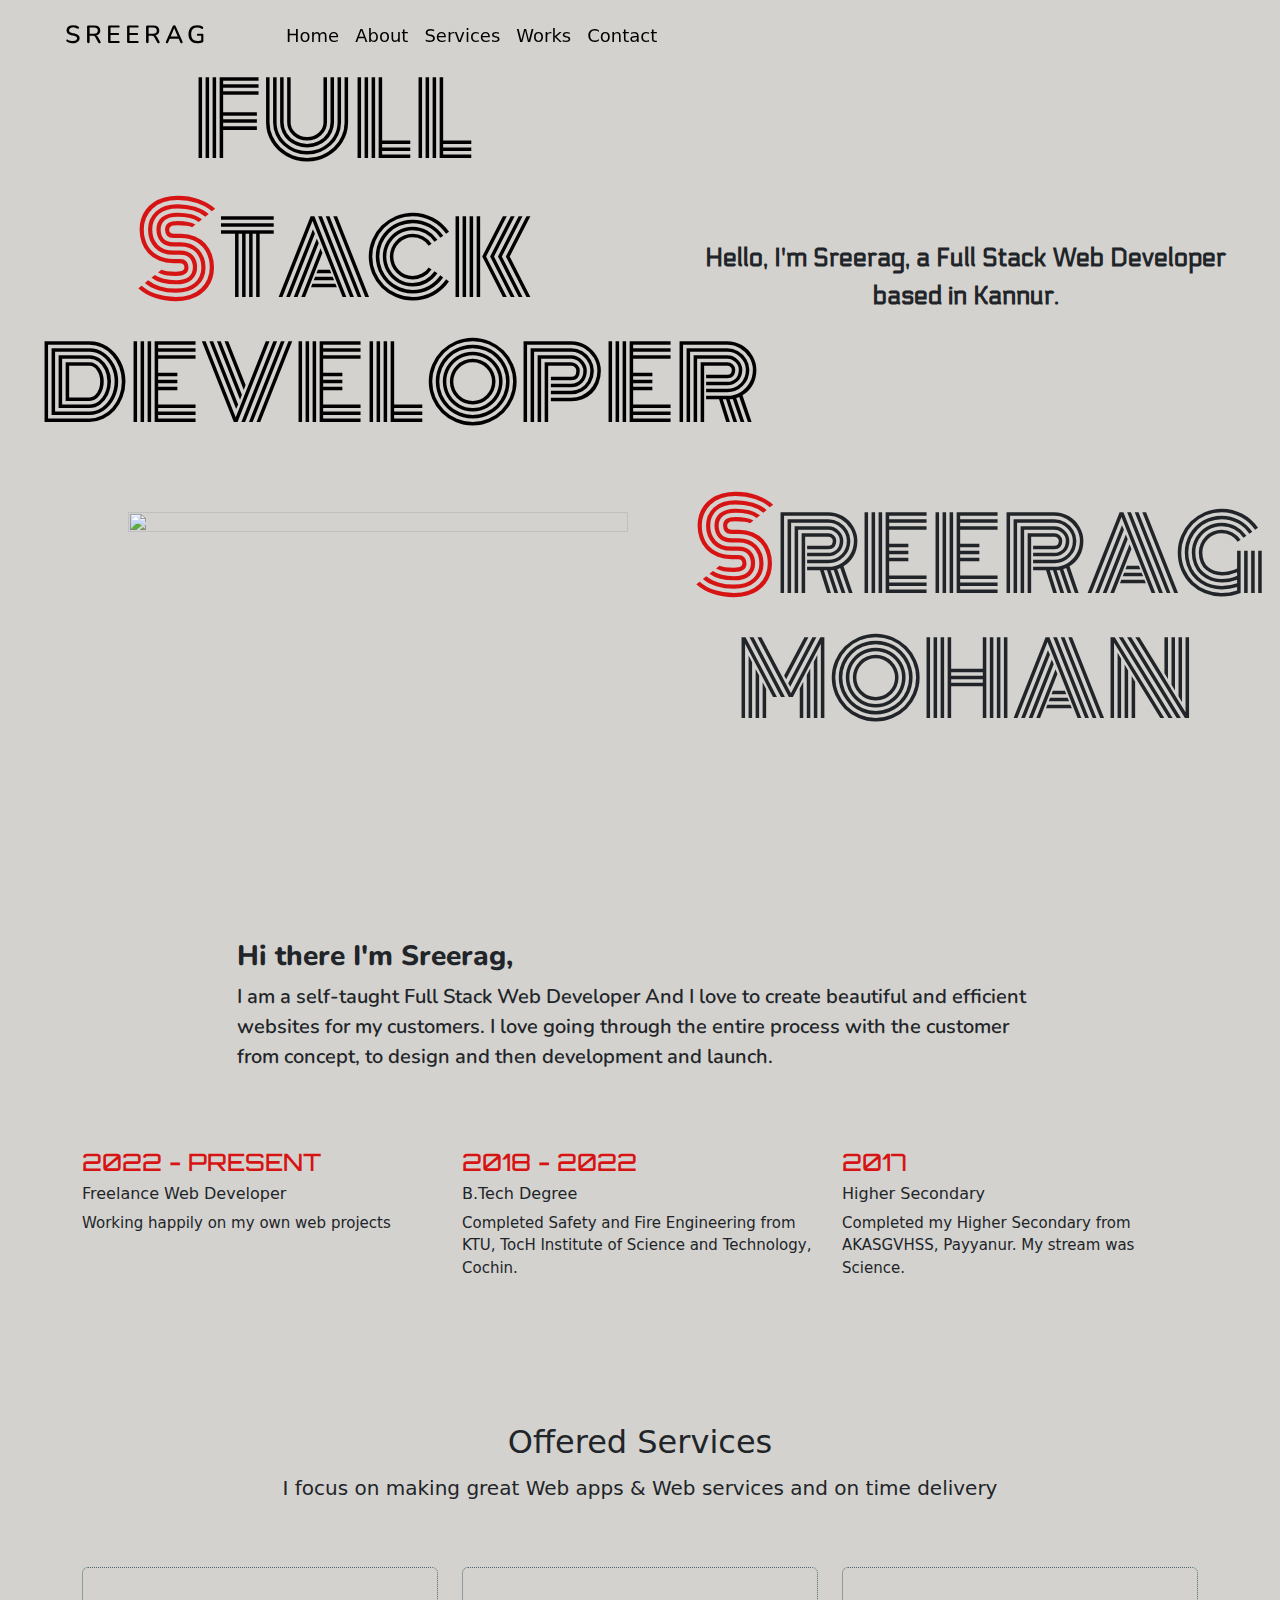
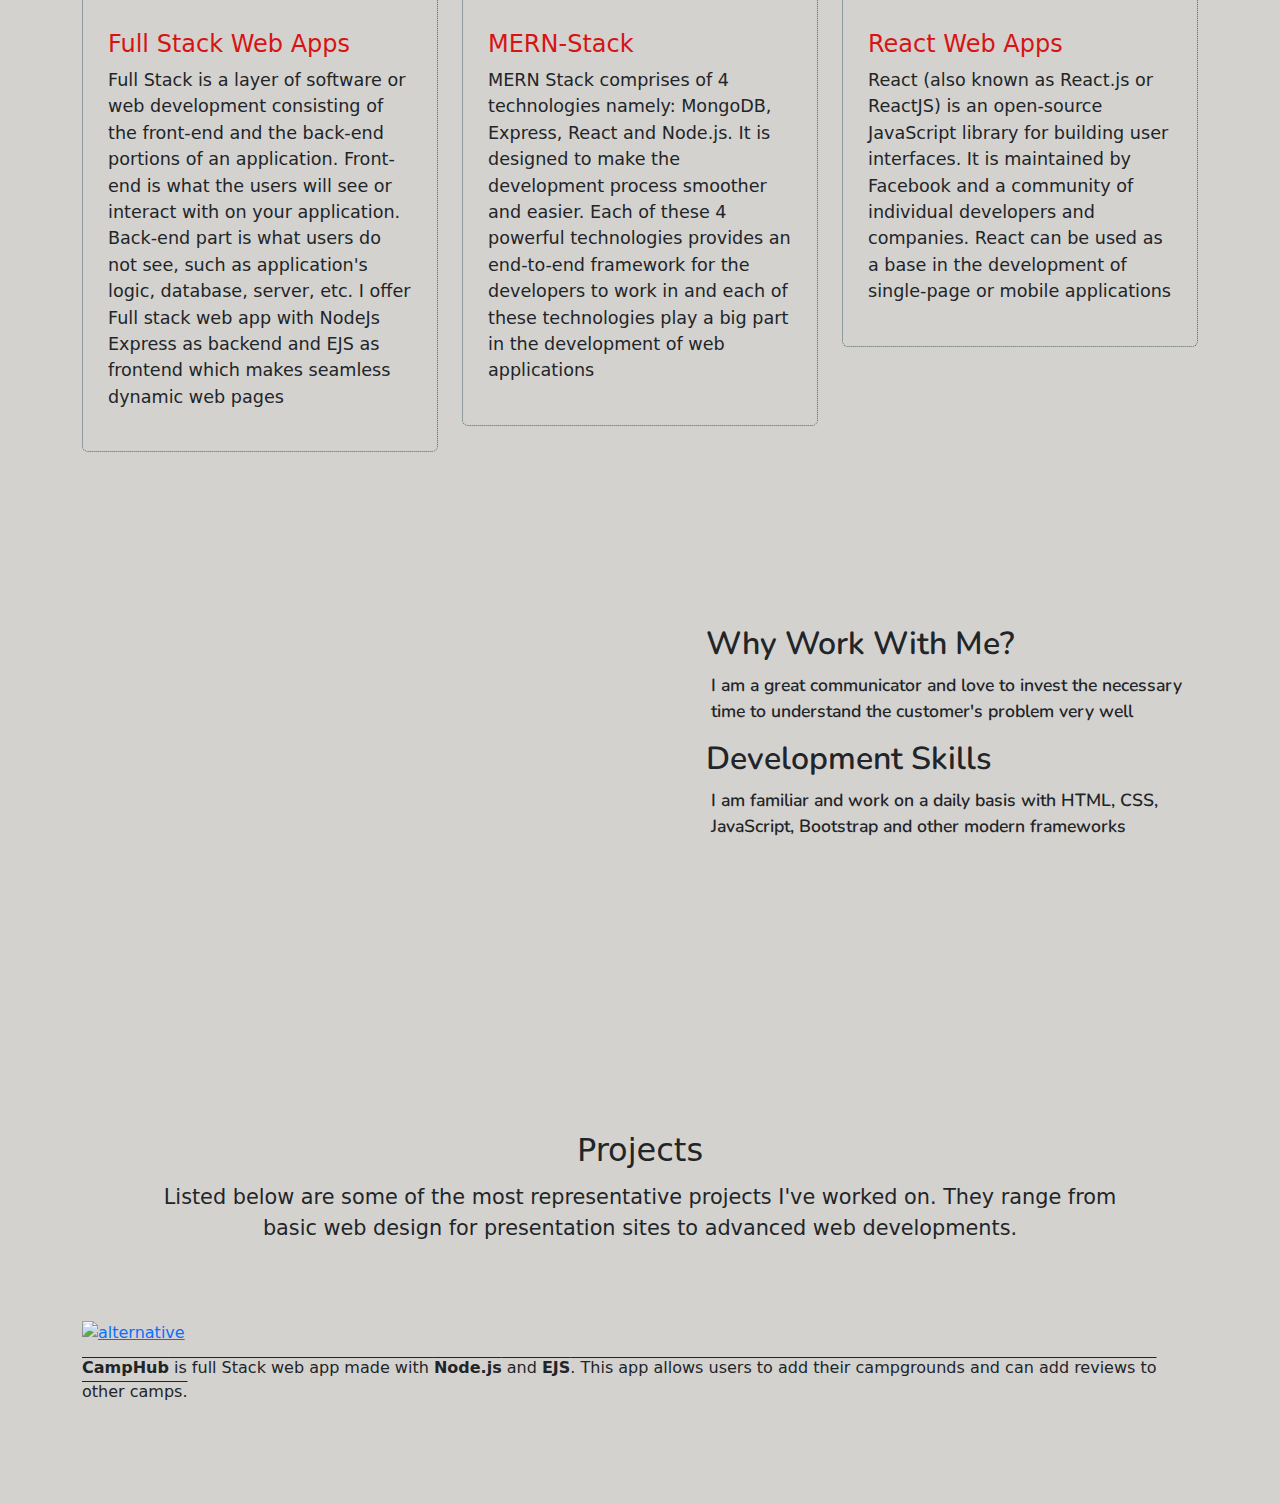
==== commit 265681a7: "one project added" ====
--- a/profile.html
+++ b/profile.html
@@ -225,9 +225,21 @@
         <div class="container">
             <div class="row">
                 <div class="col-lg-12">
-                    <h2 class="h2-heading">My Projects</h2>
+                    <h2 class="h2-heading">Projects</h2>
                     <p class="p-heading">Listed below are some of the most representative projects I've worked on. They range from basic web design for presentation sites to advanced web developments.</p>
                 </div>
+            </div>
+            <div class="row">
+              <div class="col-lg-12">
+                <div class="text-container">
+                  <div class="image-container">
+                      <a href="https://github.com/SreeragCV/CampHub">
+                          <img class="img-fluid" src="C:\Users\sreer\Code\OnlineProfile\images\projects\camphub.png" alt="alternative">
+                      </a>
+                  </div>
+                  <p class="imgpara"><strong>CampHub</strong> is full Stack web app made with <strong>Node.js</strong> and <strong>EJS</strong>. This app allows users to add their campgrounds and can add reviews to other camps.</p>
+              </div>
+              </div>
             </div>
         </div>
       </div>      
--- a/styles.css
+++ b/styles.css
@@ -206,13 +206,12 @@
 .basic-3 {
 	padding-top: 7.75rem;
 	padding-bottom: 5.25rem;
+    margin-top: 100px;
 }
 
 .basic-3 .h2-heading {
 	margin-bottom: 0.75rem;
 	text-align: center;
-    text-decoration:underline;
-    text-decoration-thickness: 2px;
 }
 
 .basic-3 .p-heading {
@@ -222,6 +221,15 @@
 	text-align: center;
 }
 
+.basic-3 .image-container{
+    margin-bottom: 11px;
+    margin-top: 60px;
+}
+
+.basic-3 .imgpara{
+    text-decoration: overline;
+    text-decoration-thickness: 1px ;
+}
 
 /* end of My Projects */
 
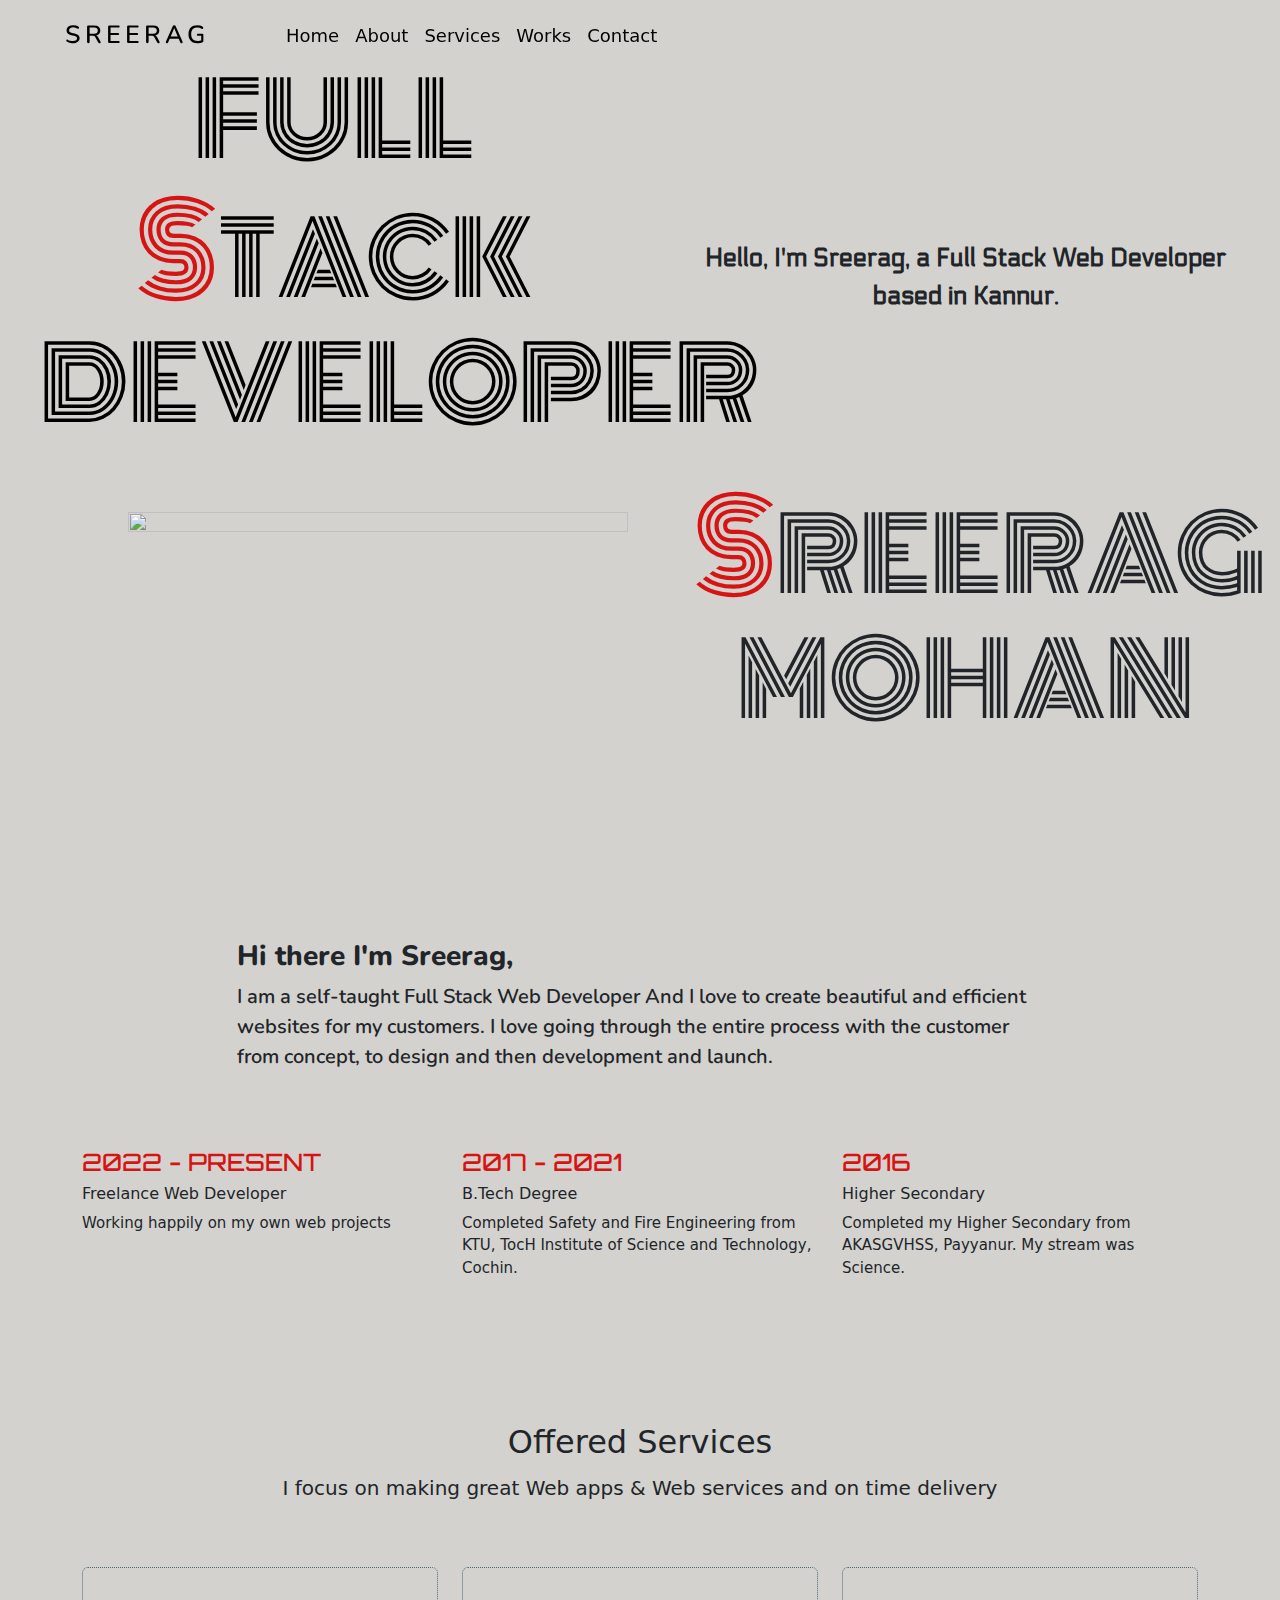
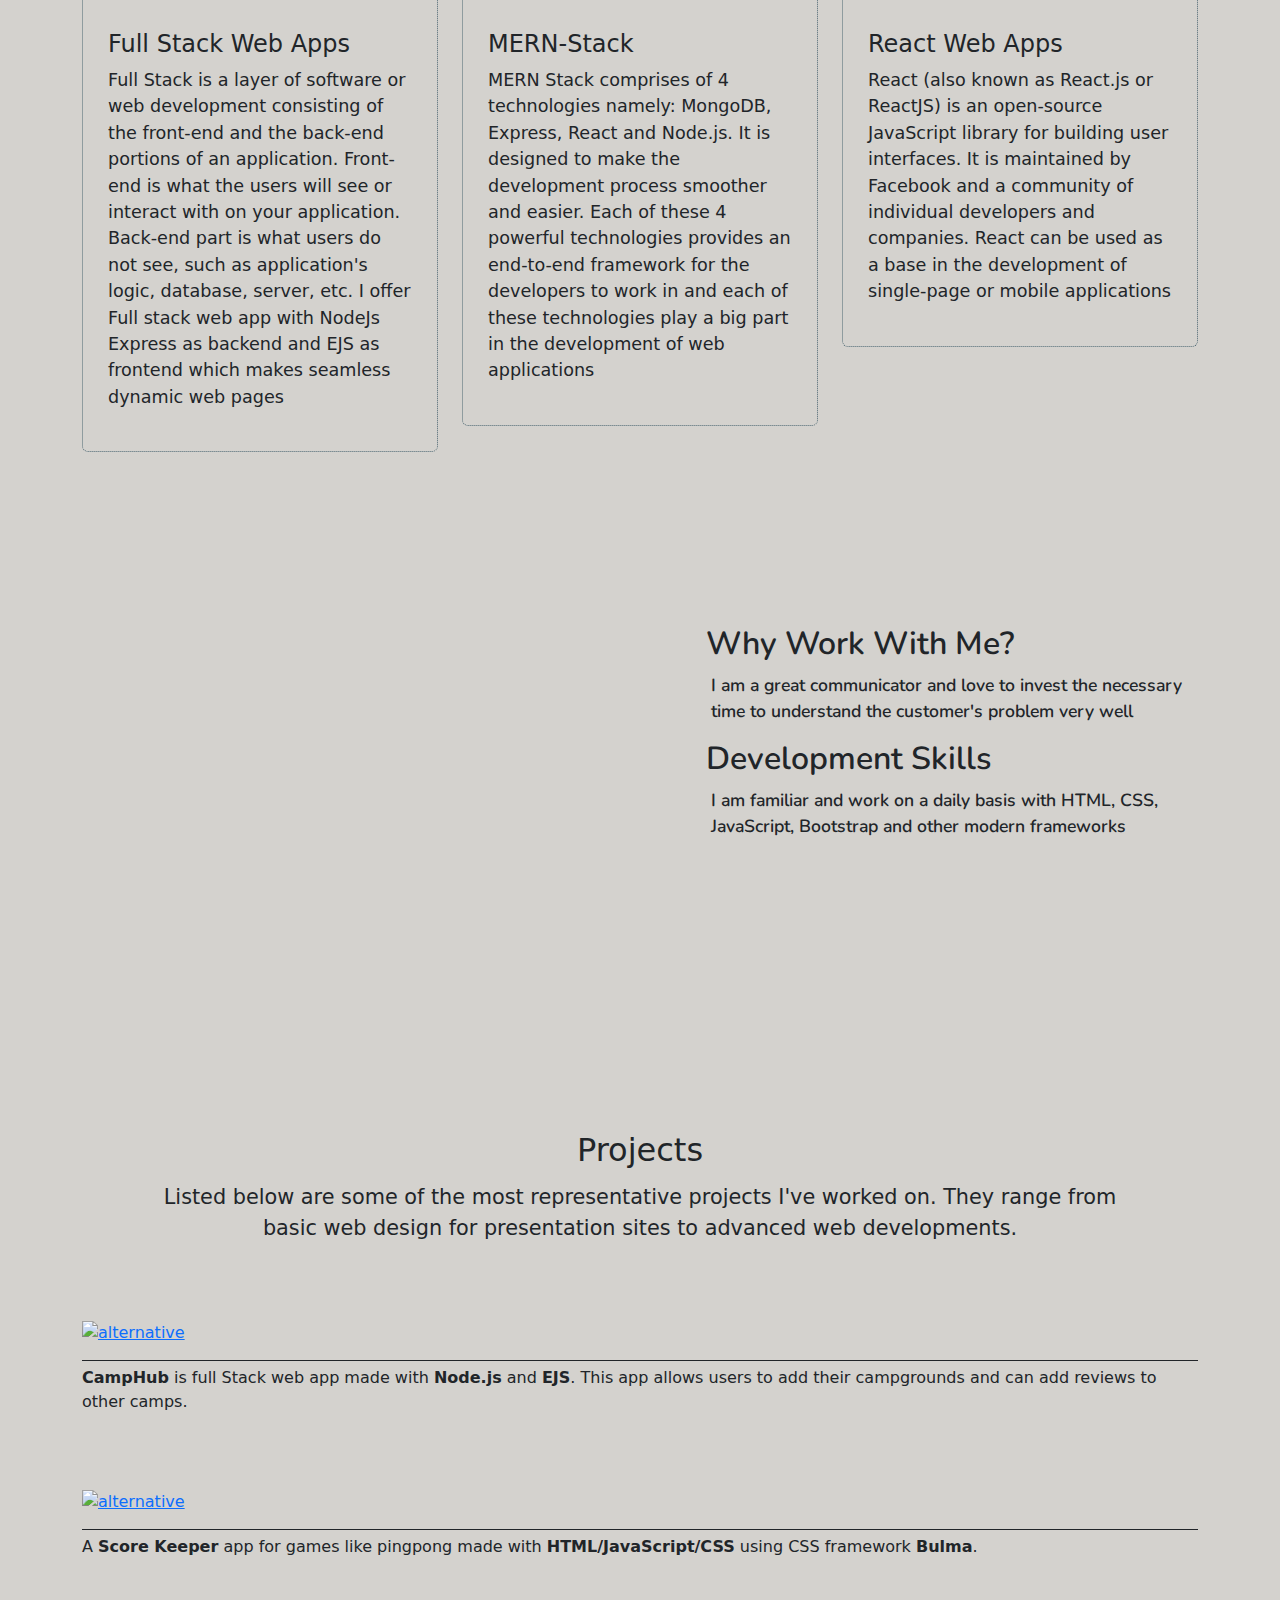
==== commit ddfd103c: "image folder" ====
--- a/profile.html
+++ b/profile.html
@@ -21,6 +21,16 @@
     <script src="https://cdn.jsdelivr.net/npm/bootstrap@5.3.1/dist/js/bootstrap.bundle.min.js"></script>
   </head>
   <body>
+
+
+
+
+    
+
+
+
+
+
     
     <!-- nav -->
 
@@ -53,6 +63,8 @@
     </nav>
 
     <!-- end of nav -->
+
+
 
     <!-- Home -->
     <section id="home" class="container-fluid px-0">
@@ -114,14 +126,14 @@
                   </div> <!-- end of col -->
                   <div class="col-lg-4">
                       <div class="text-container second">
-                          <h4 class="time">2018 - 2022</h4> 
+                          <h4 class="time">2017 - 2021</h4> 
                           <h6>B.Tech Degree</h6>
                           <p class="education">Completed Safety and Fire Engineering from KTU, TocH Institute of Science and Technology, Cochin.</p>
                       </div> <!-- end of text-container -->
                   </div> <!-- end of col -->
                   <div class="col-lg-4">
                    <div class="text-container third">
-                    <h4 class="time">2017</h4>
+                    <h4 class="time">2016</h4>
                       <h6>Higher Secondary</h6>
                         <p class="education">Completed my Higher Secondary from AKASGVHSS, Payyanur. My stream was Science.</p>
                    </div> 
@@ -145,7 +157,7 @@
             <div class="row">
               <div class="col-lg-4">
                 <div class="box">
-                  <h4> <img src="C:\Users\sreer\Code\OnlineProfile\images\diamond.png" width="60px" alt=""></h4>
+                  <h4> <img src="C:\Users\sreer\Code\OnlineProfile\images\services\diamond.png" width="60px" alt=""></h4>
                   <h4>Full Stack Web Apps</h4>
                   <p>
                   Full Stack is a layer of software or web development consisting of the front-end and the back-end portions of an application. 
@@ -157,7 +169,7 @@
               </div>
               <div class="col-lg-4">
                 <div class="box">
-                  <h4><img src="C:\Users\sreer\Code\OnlineProfile\images\mernstack.png" width="60px" alt=""></h4>
+                  <h4><img src="C:\Users\sreer\Code\OnlineProfile\images\services\mernstack.png" width="60px" alt=""></h4>
                   <h4>MERN-Stack</h4>
                   <p>
                   MERN Stack comprises of 4 technologies namely: MongoDB, Express, React and Node.js. 
@@ -169,7 +181,7 @@
               </div>
               <div class="col-lg-4">
                 <div class="box">
-                  <h4><img src="C:\Users\sreer\Code\OnlineProfile\images\monitor.png" width="60px" alt=""></h4>
+                  <h4><img src="C:\Users\sreer\Code\OnlineProfile\images\services\monitor.png" width="60px" alt=""></h4>
                   <h4>React Web Apps</h4>
                   <p>
                     React (also known as React.js or ReactJS) is an open-source JavaScript library for building user interfaces. 
@@ -241,6 +253,18 @@
               </div>
               </div>
             </div>
+            <div class="row">
+              <div class="col-lg-12">
+                <div class="text-container">
+                  <div class="image-container">
+                      <a href="https://github.com/SreeragCV/ScoreBoard">
+                          <img class="img-fluid" src="C:\Users\sreer\Code\OnlineProfile\images\projects\scoreboard.png" alt="alternative">
+                      </a>
+                  </div>
+                  <p class="imgpara">A <strong>Score Keeper</strong> app for games like pingpong made with <strong>HTML/JavaScript/CSS</strong> using CSS framework <strong>Bulma</strong>.</p>
+              </div>
+              </div>
+            </div>
         </div>
       </div>      
 
--- a/styles.css
+++ b/styles.css
@@ -5,10 +5,7 @@
     background-color: #D4D2CE;
   }
 
-
-  h4{
-    color:  rgb(215, 20, 20);
-  }
+  
 /* Navbar */
 
 .nav-link{
@@ -222,13 +219,13 @@
 }
 
 .basic-3 .image-container{
-    margin-bottom: 11px;
+    margin-bottom: 15px;
     margin-top: 60px;
 }
 
 .basic-3 .imgpara{
-    text-decoration: overline;
-    text-decoration-thickness: 1px ;
+    border-top: 1px solid;
+    padding-top: 5px;
 }
 
 /* end of My Projects */
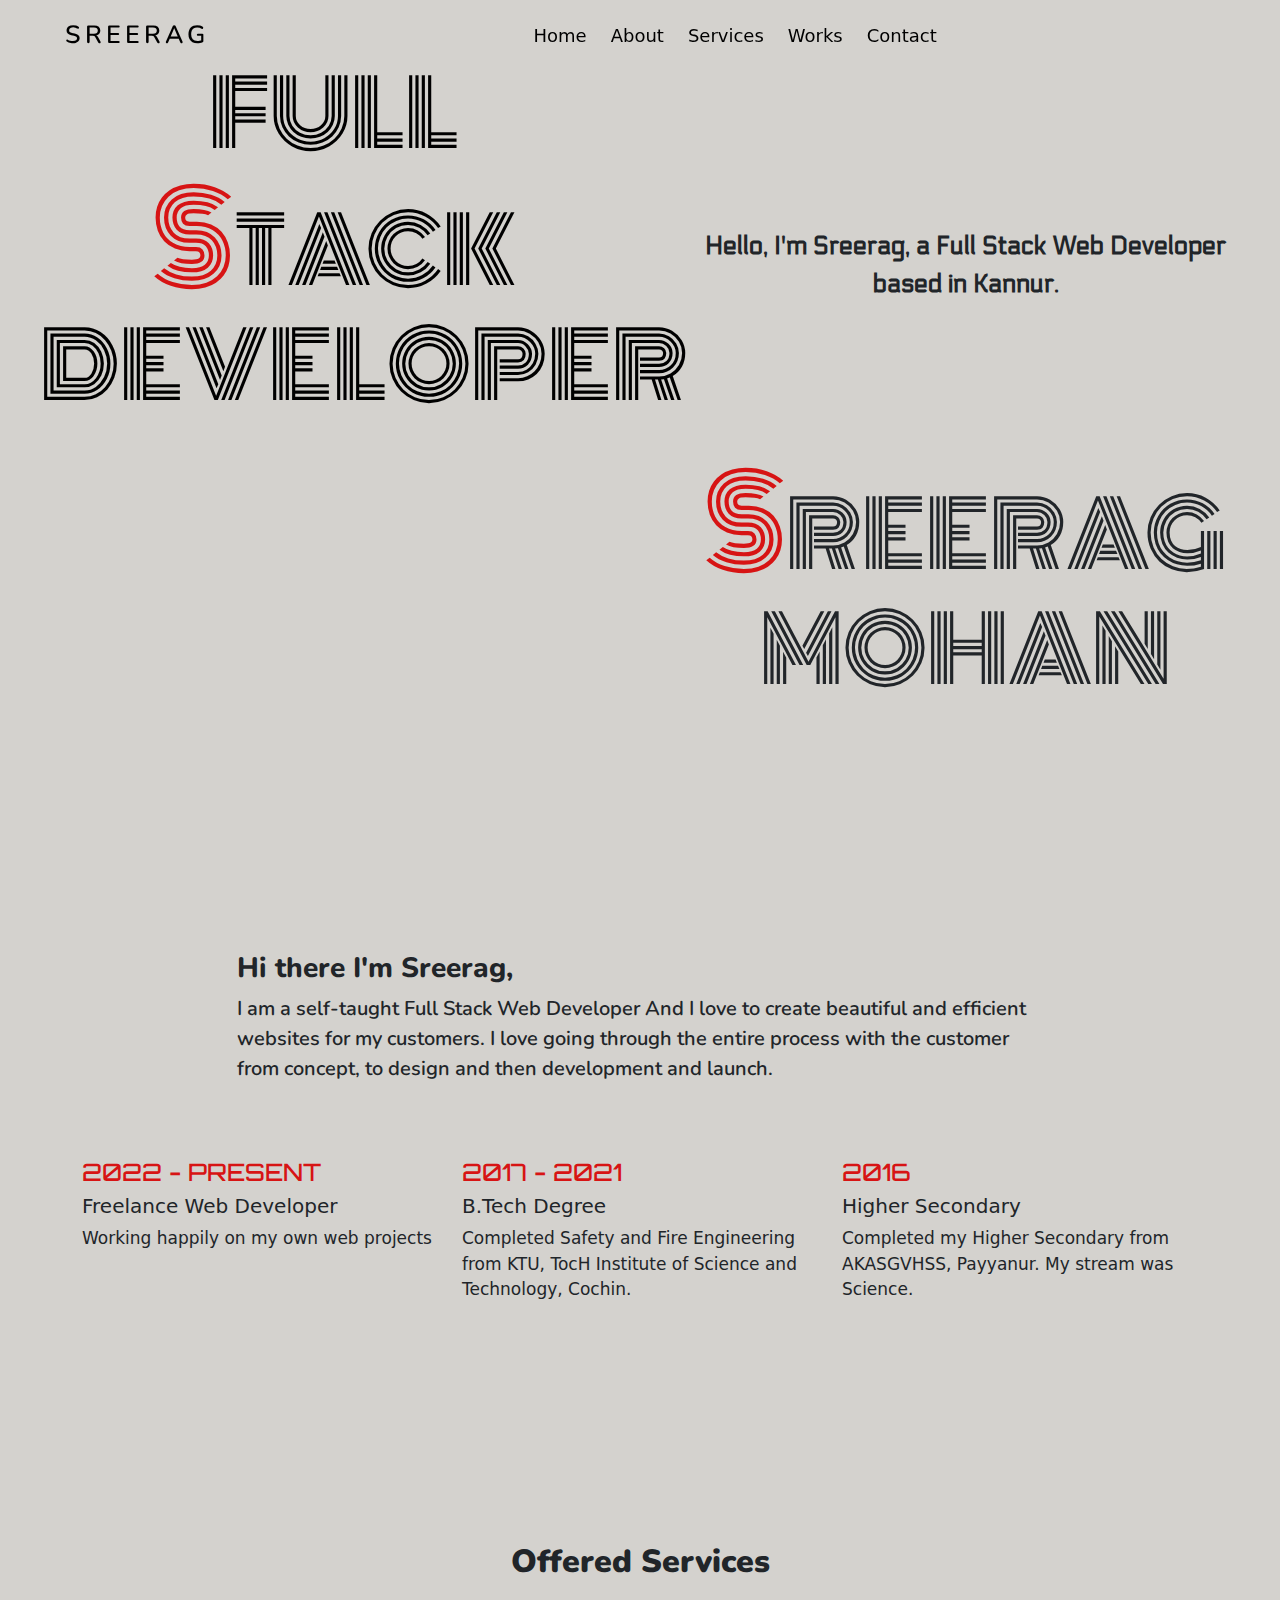
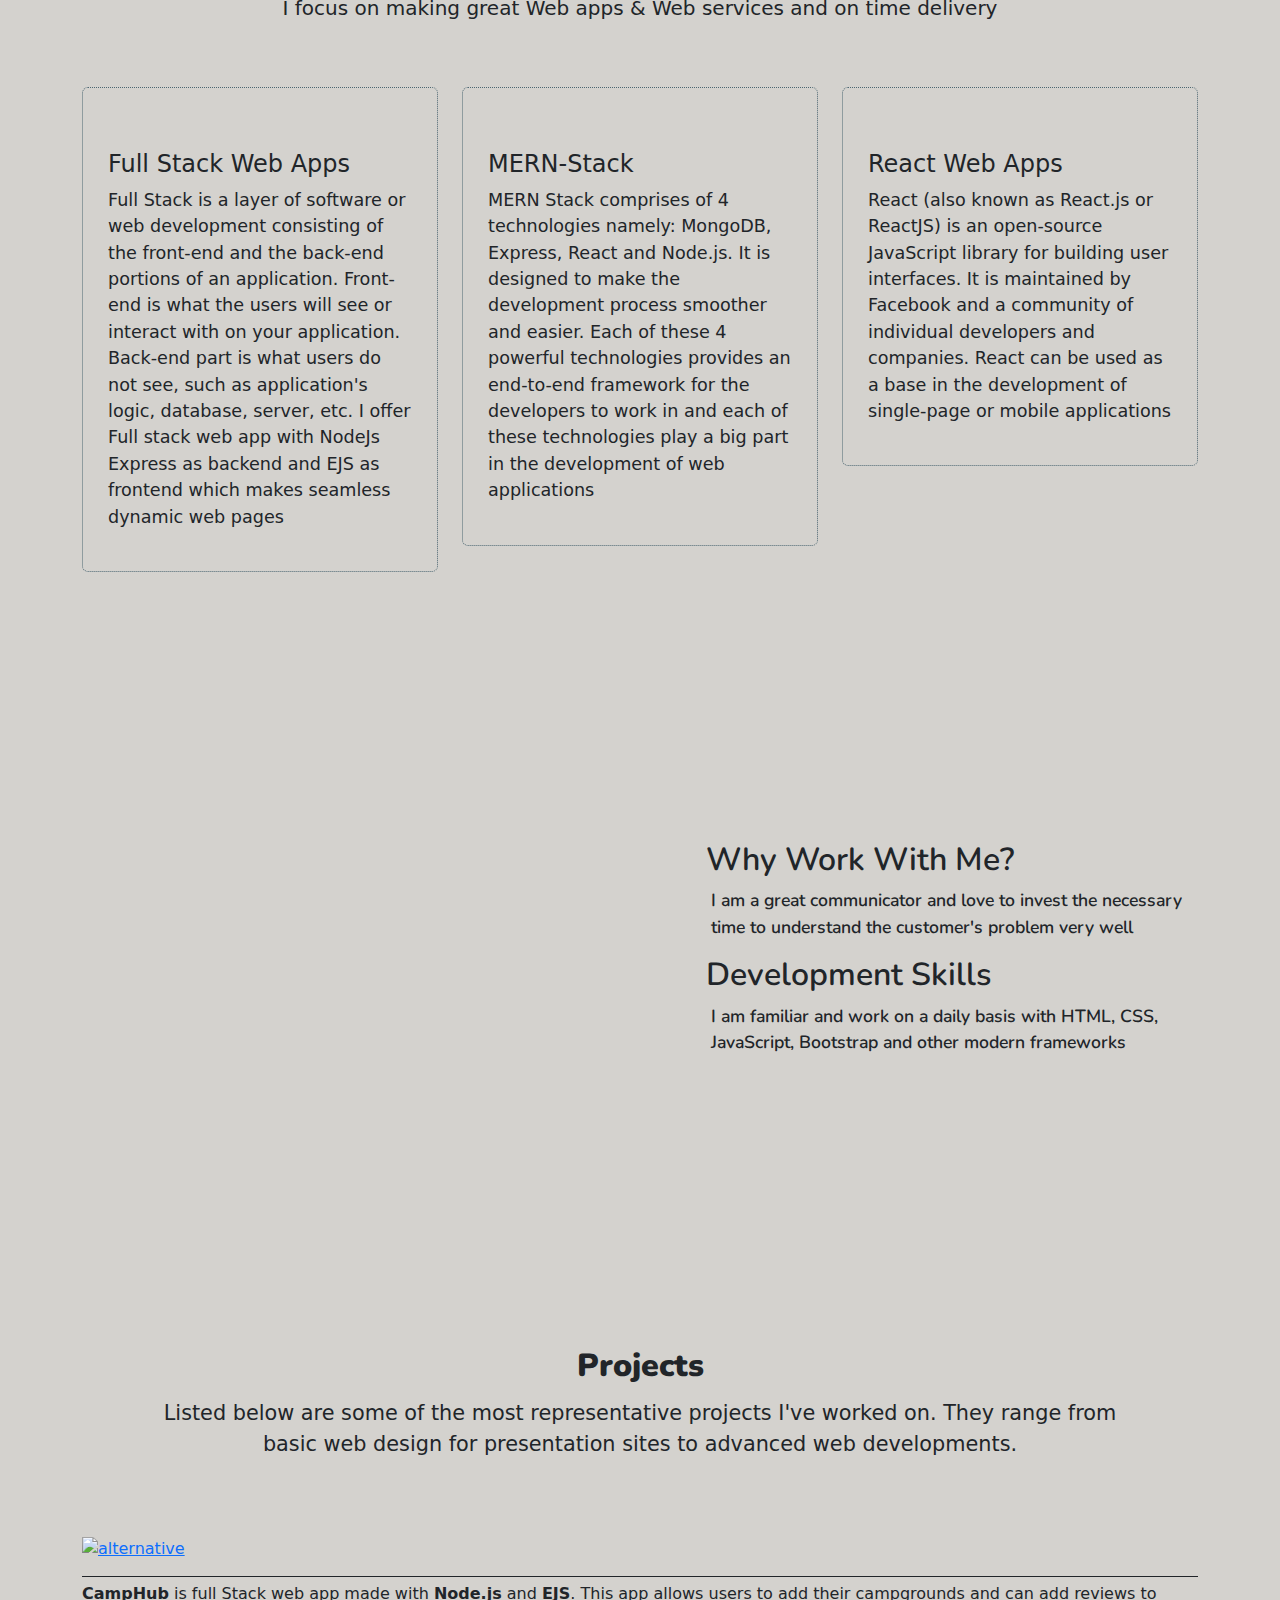
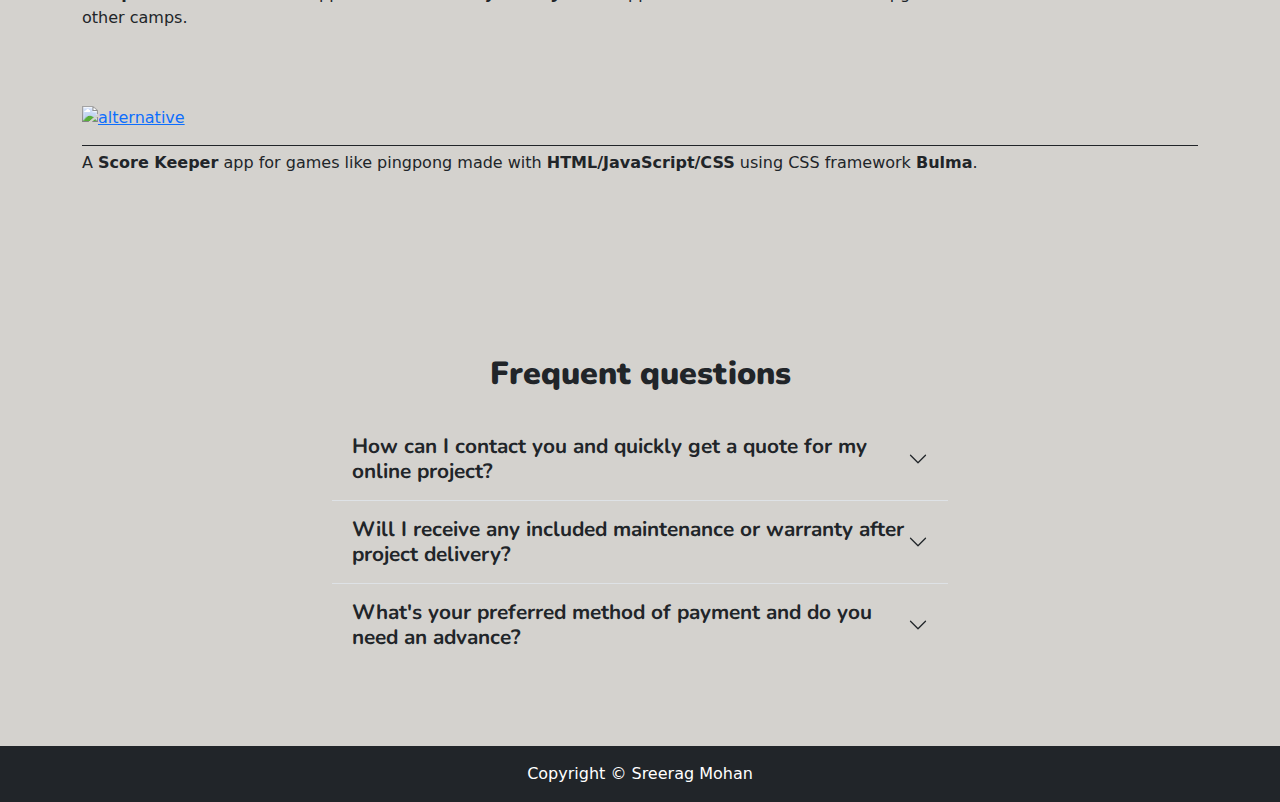
==== commit 19f536d7: "updated different sections" ====
--- a/profile.html
+++ b/profile.html
@@ -36,28 +36,31 @@
 
     <nav class="navbar navbar-default navbar-expand-lg fixed-top">
       <div class="container-fluid">
+
         <a class="navbar-brand" href="#">SREERAG</a>
         <button class="navbar-toggler" type="button" data-bs-toggle="collapse" data-bs-target="#navbarNav" aria-controls="navbarNav" aria-expanded="false" aria-label="Toggle navigation">
           <span class="navbar-toggler-icon"></span>
         </button>
+
         <div class="collapse navbar-collapse" id="navbarNav">
-          <ul class="navbar-nav">
-            <li class="nav-item">
-              <a class="nav-link" aria-current="page" href="#home">Home</a>
-            </li>
-            <li class="nav-item">
-              <a class="nav-link" href="#about">About</a>
-            </li>
-            <li class="nav-item">
-              <a class="nav-link" href="#services">Services</a>
-            </li>
-            <li class="nav-item">
-              <a class="nav-link " href="">Works</a>
-            </li>
-            <li class="nav-item">
-              <a class="nav-link " href="">Contact</a>
-            </li>
-          </ul>
+             <ul class="navbar-nav">
+              <li class="nav-item">
+                <a class="nav-link" aria-current="page" href="#home">Home</a>
+              </li>
+              <li class="nav-item">
+                <a class="nav-link" href="#about">About</a>
+              </li>
+              <li class="nav-item">
+                <a class="nav-link" href="#services">Services</a>
+              </li>
+              <li class="nav-item">
+                <a class="nav-link " href="#projects">Works</a>
+              </li>
+              <li class="nav-item">
+                <a class="nav-link " href="">Contact</a>
+              </li>
+            </ul>
+          
         </div>
       </div>
     </nav>
@@ -67,7 +70,10 @@
 
 
     <!-- Home -->
-    <section id="home" class="container-fluid px-0">
+
+    <section id="home">
+
+    <section class="container-fluid px-0">
       <div class="row align-items-center content">
        <div class="col-lg-6">
          <div class="text-black text-center d-none d-lg-block"> 
@@ -90,7 +96,7 @@
       <section class="container-fluid mt-4 px-0">
         <div class="row align-items-center content">
           <div class="col-md-6 order-2 order-md-1 px-0">
-            <img class="img-fluid myImage" src="C:\Users\sreer\Code\OnlineProfile\images\myImage.jpeg" width="500px" height="200" alt="">
+            <img class="img-fluid myImage" src="C:\Users\sreer\Code\OnlineProfile\images\myImage.jpeg" width="500px" height="auto" alt="">
           </div>
           <div class="col-md-6 text-center order-1 order-md-2">
             <div class="row">
@@ -102,11 +108,15 @@
             </div>
           </div>
         </div>
+      </section>
+
+    </section>
         <!-- end of Home -->
 
         <!-- about -->
 
         <div id="about" class="basic-1">
+
           <div class="row">
             <div class="col-2"></div>
             <div class="col-8 smallbio"><h3>Hi there I'm Sreerag,</h3>
@@ -115,22 +125,26 @@
             </div>
             <div class="col-2"></div>
           </div>
+
           <div class="container mt-4">
             <div class="row">
+
                   <div class="col-lg-4">
                       <div class="text-container first">
                         <h4 class="time">2022 - PRESENT</h4>
                           <h6>Freelance Web Developer</h6>
                           <p class="education">Working happily on my own web projects</p>
-                      </div> <!-- end of text-container -->
-                  </div> <!-- end of col -->
+                      </div> 
+                  </div> 
+
                   <div class="col-lg-4">
                       <div class="text-container second">
                           <h4 class="time">2017 - 2021</h4> 
                           <h6>B.Tech Degree</h6>
                           <p class="education">Completed Safety and Fire Engineering from KTU, TocH Institute of Science and Technology, Cochin.</p>
-                      </div> <!-- end of text-container -->
-                  </div> <!-- end of col -->
+                      </div> 
+                  </div> 
+
                   <div class="col-lg-4">
                    <div class="text-container third">
                     <h4 class="time">2016</h4>
@@ -145,7 +159,7 @@
       <!--end of about-->
 
       <!--Services-->
-
+    
       <div id="services" class="basic-2 px-0">
         <div class="container">
             <div class="row">
@@ -198,9 +212,9 @@
 
       <!-- Why work with me -->
 
-      <section class="container-fluid split1">
+      <section class="container-fluid">
         <div class="row mb-4">
-          <div class="col-lg-6">
+          <div class="col-lg-6 split1">
             <div class="whyme">
               <img class="coding" src="C:\Users\sreer\Code\OnlineProfile\images\devimage.jpg" width="600px" height="auto" alt="">
             </div>
@@ -213,7 +227,7 @@
             <p>I am a great communicator and love to invest the necessary time to understand the customer's problem very well</p>
             <h2>Development Skills</h2>
             <p>I am familiar and work on a daily basis with HTML, CSS, JavaScript, Bootstrap and other modern frameworks</p>
-            <div class="difficons mt-4">
+            <div class="difficons d-none d-xl-block mt-4">
               <img src="C:\Users\sreer\Code\OnlineProfile\images\html5.png" width="50px" alt="">
               <img src="C:\Users\sreer\Code\OnlineProfile\images\css3.png" width="50px" alt="">
               <img src="C:\Users\sreer\Code\OnlineProfile\images\js.png" width="50px" alt="">
@@ -268,11 +282,78 @@
         </div>
       </div>      
 
+
+       <!-- end of My Projects-->
+
+       <!-- Questions -->
+
+       <div class="wrapper">
+     <div class="accordion-1">
+      <div class="container">
+       <div class="row">
+           <div class="col-lg-12">
+              <h2 class="h2-heading">Frequent questions</h2>
+           </div>
+        </div>
+        <div class="row">
+          <div class="col-lg-12">
+       <div class="accordion accordion-flush" id="accordionFlushExample">
+        
+        <div class="accordion-item">
+          <h2 class="accordion-header">
+            <button class="accordion-button collapsed" type="button" data-bs-toggle="collapse" data-bs-target="#flush-collapseOne" aria-expanded="false" aria-controls="flush-collapseOne">
+              How can I contact you and quickly get a quote for my online project?
+            </button>
+          </h2>
+          <div id="flush-collapseOne" class="accordion-collapse collapse" data-bs-parent="#accordionFlushExample">
+            <div class="accordion-body">The best way to reach me is through the contact form of by messaging me on my social media accounts. For a fast quote make sure your provide many project details.</div>
+          </div>
+        </div>
+
+        <div class="accordion-item">
+          <h2 class="accordion-header">
+            <button class="accordion-button collapsed" type="button" data-bs-toggle="collapse" data-bs-target="#flush-collapseTwo" aria-expanded="false" aria-controls="flush-collapseTwo">
+              Will I receive any included maintenance or warranty after project delivery?
+            </button>
+          </h2>
+          <div id="flush-collapseTwo" class="accordion-collapse collapse" data-bs-parent="#accordionFlushExample">
+            <div class="accordion-body">Yes, you can contact me regarding any issues in my work..</div>
+          </div>
+        </div>
+
+        <div class="accordion-item">
+          <h2 class="accordion-header">
+            <button class="accordion-button collapsed" type="button" data-bs-toggle="collapse" data-bs-target="#flush-collapseThree" aria-expanded="false" aria-controls="flush-collapseThree">
+              What's your preferred method of payment and do you need an advance?
+            </button>
+          </h2>
+          <div id="flush-collapseThree" class="accordion-collapse collapse" data-bs-parent="#accordionFlushExample">
+            <div class="accordion-body">You can pay me through UPI payments or bank transfer. It's all your choice.</div>
+          </div>
+        </div>
+       </div>
+      </div>
+     </div>
+    </div>
+   </div>
+  </div>
+
+       <!-- end of Questions -->
        
 
-
-
-       <!-- end of My Projects-->
+       <!-- Footer -->
+
+
+       <footer class="footer bg-dark py-3 mt-auto">
+        <div class="container">
+            <span class="text-white">Copyright &copy; Sreerag Mohan</span>
+        </div>
+        </footer>
+
+
+       <!--end of Footer -->
+
+
 
 
     <script src="js/jquery.min.js"></script>
--- a/styles.css
+++ b/styles.css
@@ -1,3 +1,7 @@
+
+
+
+
 
 html,body{
     overflow-x: hidden;
@@ -11,12 +15,26 @@
 .nav-link{
     color: black;
     font-size: 18px;
+    margin-right: 8px;
     display: flex;
     justify-content:end;
 }
 
+.basic-3 .image-container img{
+    transition: all 250ms;
+} 
+
+.basic-3 .image-container:hover img {
+    transition: 300ms ease-in-out;
+    transform: scale(1.05);
+}
+
 .nav-link:hover{
     color: rgb(215, 20, 20);
+}
+
+.navbar-nav{
+    margin-left: 25%;
 }
 
 .navbar {
@@ -29,6 +47,8 @@
     -webkit-transition: all 0.4s ease;
     transition: all 0.4s ease;
   }
+
+
   .navbar.color-change {
     background-color: #f5f2ed;
     height: 50px;
@@ -59,7 +79,7 @@
 /* Home */
 
 .mainHeading {
-    font-size: 100px;
+    font-size: 90px;
     margin-top: 60px;
     font-family: 'Monoton', cursive;
     margin-left: 40px;
@@ -83,7 +103,7 @@
 }
 
 .sreeragmohan{
-    font-size: 100px;
+    font-size: 90px;
     font-family: 'Monoton', cursive; 
 }
 
@@ -101,7 +121,11 @@
 /* About */
 
 #about{
-    margin-top: 10rem;
+    margin-bottom: 7rem;
+}
+
+#about h6{
+    font-size: 20px;
 }
 
 .time{
@@ -110,14 +134,15 @@
 
 }
  .education{
-    font-size: 15px;
+    font-size: 17px;
     font-weight: 400;
  }
 
 .smallbio{
+    margin-top: 13rem;
     font-size: 20px;
     padding: 2rem;
-    margin-bottom: 20px;
+    margin-bottom: 18px;
     padding: auto;
     font-family: 'Nunito',sans-serif;
     font-weight: 600;
@@ -133,14 +158,12 @@
 /* Services */
 
 .basic-2{
-    margin-bottom: 8rem;
-}
-
-#services{
-    margin-top: 8rem;
+    margin-bottom: 14rem;
 }
 
 .basic-2 .h2-heading {
+    margin-top: 7rem;
+    font-family: 'Nunito',sans-serif;
 	margin-bottom: 0.75rem;
 	text-align: center;
 }
@@ -168,6 +191,7 @@
 
 /* Why with me */
 
+
 .whyme .coding{
     display: block;
     margin: 0 auto;
@@ -207,6 +231,7 @@
 }
 
 .basic-3 .h2-heading {
+    font-family: 'Nunito',sans-serif;
 	margin-bottom: 0.75rem;
 	text-align: center;
 }
@@ -231,6 +256,54 @@
 /* end of My Projects */
 
 
+/* Questions */
+
+.wrapper{
+    width:50%;
+    margin: auto;
+}
+
+.accordion-1{
+    margin-top: 80px;
+    margin-bottom: 80px;
+    font-family: 'Nunito',sans-serif;
+}
+
+.h2-heading{
+   text-align: center;
+   margin-bottom: 25px;
+   font-weight: 900;
+}
+
+.accordion-button{
+    font-size: 1.3rem;
+    font-weight:bold;
+    background-color: #D4D2CE;
+}
+
+.accordion-collapse{
+    font-size: 18px;
+    font-weight: 600;
+    background-color: #f5f2ed;
+}
+
+.accordion-button:not(.collapsed) {
+    color: black;
+    background-color: #D4D2CE;
+}
+
+/* end of Questions */
+
+
+/* footer */
+
+.footer{
+    text-align: center;
+}
+
+/* end of footer */
+
+
 
 /* media query */
 
@@ -241,53 +314,21 @@
         margin: 20px;
     }
 
-    .myImage{
-        margin: 0px;
-        padding: 0px;
-    }
     .description{
         margin-top: 80px;
     }
 
+    .smallbio{
+        margin-top: 35px;
+    }
+
     .box{
         margin-bottom: 3rem;
     }
 
-    .whyme .coding {
-		display: inline;
-        margin: 0 auto;
-        width: 50%;
-    }
-
-}
-
-
-
-
-@media (max-width :720px) {
-
-    .sreeragmohan{
-        font-size: 30px;
-        margin: 20px;
-    }
-
-    .myImage{
-        margin-left: 330px;
-    }
-
-    .box{
-        margin-bottom: 3rem;
-    }
-
-    .whyme .coding {
-		height: 100%;
-		width: 80%;
-        object-fit: contain;
-       margin: 50px;
-	}
-
-
-}
+
+}
+
 
 @media (max-width :960px) {
 
@@ -297,7 +338,9 @@
     }
 
     .myImage{
-        margin-left: 330px;
+        height: 100%;
+		width: 100%;
+        object-fit: contain;
     }
 
     .box{
@@ -311,18 +354,24 @@
 		
 	}
 
-
-}
-
-@media (max-width : 1200px){
+    .split2{
+        margin-top: 24px;
+    }
+
+    .split2 h2{
+        margin-left: 300px;
+    }
+}
+
+@media (max-width : 1190px){
 
     .sreeragmohan{
-        font-size: 60px;
+        font-size: 4rem;
         margin-right: 20px;
     }
 
     .mainHeading{
-        font-size: 70px;
+        font-size: 4rem;
     }
     .myImage{
         display: block;
@@ -341,21 +390,27 @@
     }
 
     .split2 p{
-       font-size: 16px;
+       font-size: 18px;
        margin-left: 45px;
-
+       margin-right: 45px;
     }
 
     .split2 h2{
-        font-size: 24px;
-        margin-left: 130px;
+        font-size: 20px;
+        margin-left: 60px;
+        margin-right: 60px;
     }
 
     .split2 .difficons{
+        display: inline;
         margin-left: 45px;
     }
 
 
-}
+
+}
+
+
+
 
 /* end of media */